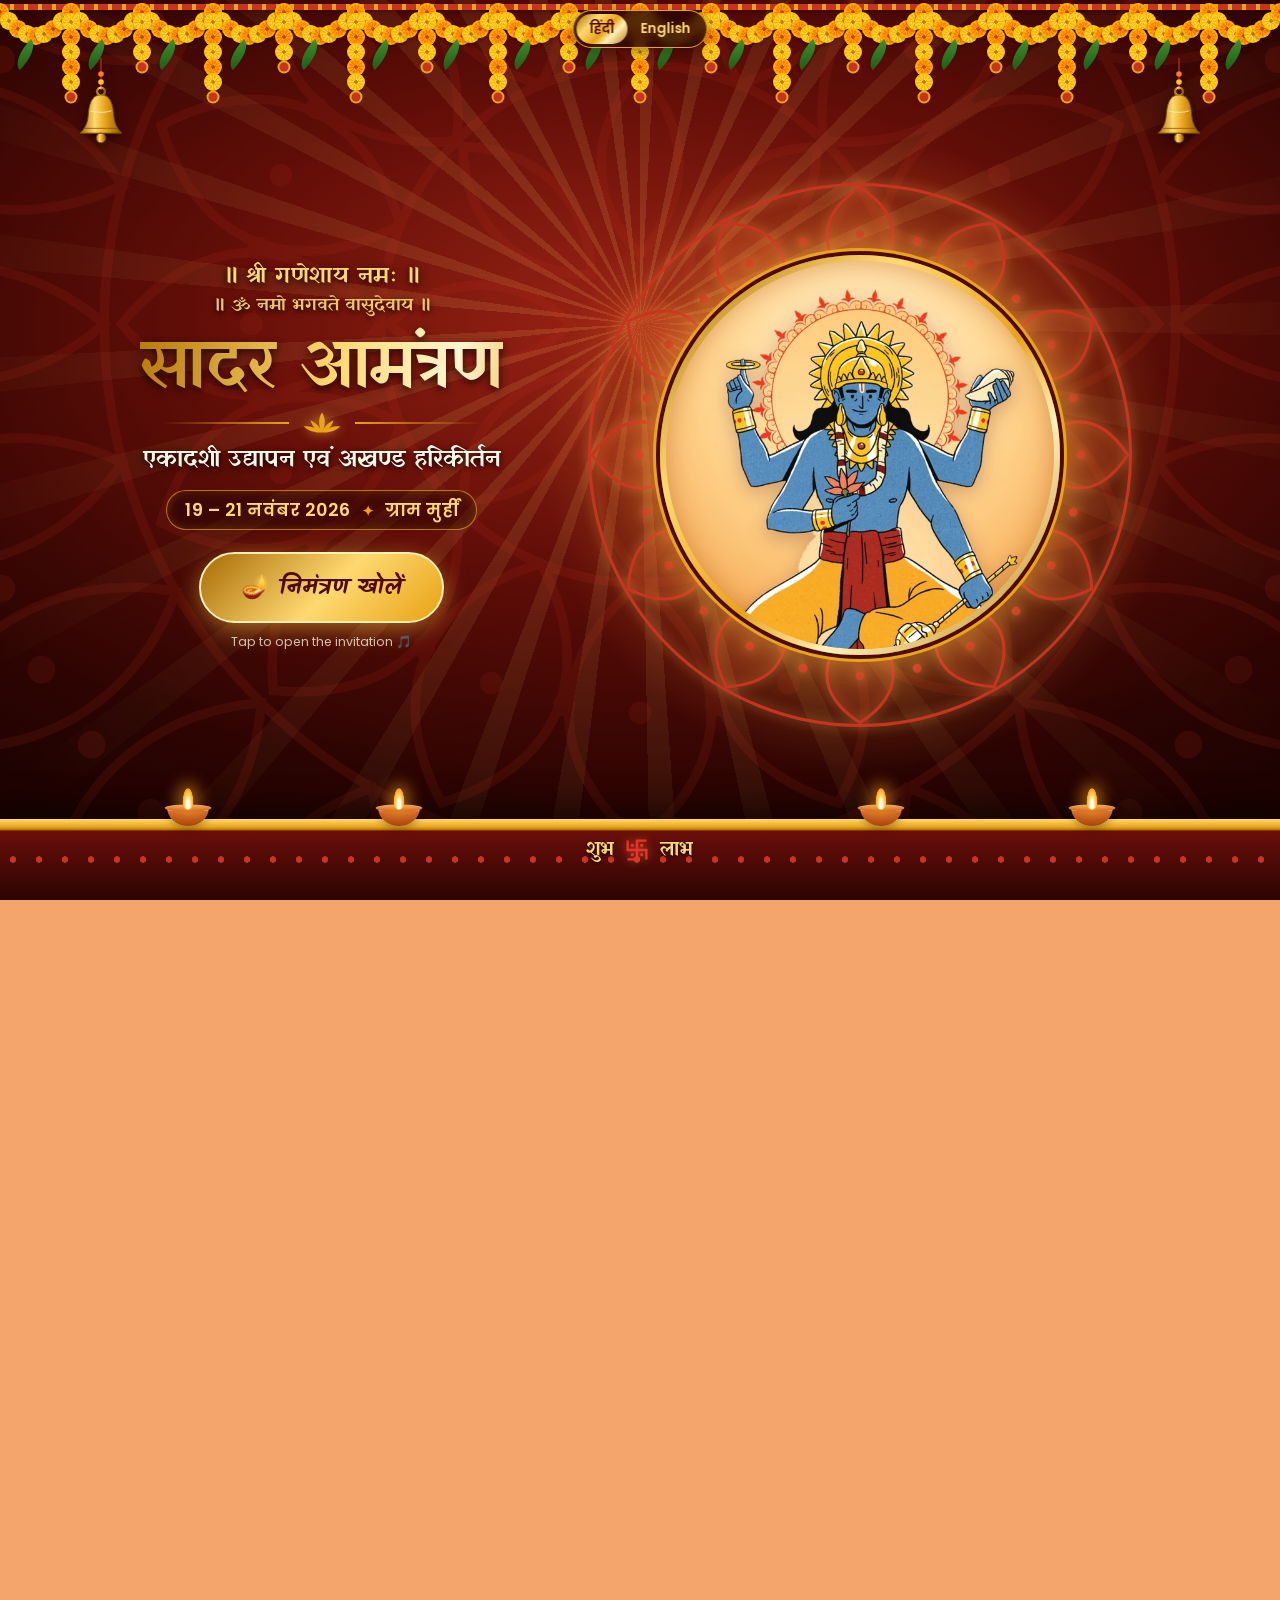
==== index.html @ 42a6afbd "Copy original Ekadashi invitation site Co-Authored-By: Claude Opus 5.5 <noreply@anthropic.com> Claud" ====
<!DOCTYPE html>
<html lang="hi">
<head>
  <meta charset="UTF-8" />
  <meta name="viewport" content="width=device-width, initial-scale=1.0, viewport-fit=cover" />
  <title>सादर आमंत्रण · एकादशी उद्यापन एवं अखण्ड हरिकीर्तन</title>
  <meta name="description" content="एकादशी उद्यापन एवं अखण्ड हरिकीर्तन · 19–21 नवंबर 2026 · ग्राम मुर्हीं। आप सभी सपरिवार सादर आमंत्रित हैं।" />
  <meta property="og:type" content="website" />
  <meta property="og:title" content="🪔 सादर आमंत्रण · एकादशी उद्यापन एवं अखण्ड हरिकीर्तन" />
  <meta property="og:description" content="19–21 नवंबर 2026 · ग्राम मुर्हीं, हमारी जन्मभूमि। आप सभी सपरिवार सादर आमंत्रित हैं।" />
  <meta property="og:image" content="assets/og.jpg" />
  <meta name="theme-color" content="#6b0f0a" />
  <link rel="icon" href="data:image/svg+xml,<svg xmlns='http://www.w3.org/2000/svg' viewBox='0 0 100 100'><text y='.9em' font-size='90'>🪔</text></svg>" />
  <link rel="preconnect" href="https://fonts.googleapis.com" />
  <link rel="preconnect" href="https://fonts.gstatic.com" crossorigin />
  <link href="https://fonts.googleapis.com/css2?family=Kalam:wght@400;700&family=Yatra+One&family=Tiro+Devanagari+Sanskrit&family=Poppins:wght@400;600&family=Playfair+Display:wght@600;700&display=swap" rel="stylesheet" />
  <link rel="stylesheet" href="style.css" />
</head>
<body>
  <div id="sparkles" aria-hidden="true"></div>
  <div id="petals" aria-hidden="true"></div>

  <!-- ===== Temple doors (tap to open — browsers need a tap before music) ===== -->
  <section id="gate" class="gate">
    <div class="g-bg" aria-hidden="true">
      <div class="g-rays"></div>
      <svg class="mandala g-mandala" data-mandala="big" viewBox="-100 -100 200 200"></svg>
    </div>
    <div class="gate-sparks" id="gateSparks" aria-hidden="true"></div>
    <div class="lanterns" id="lanterns" aria-hidden="true"></div>
    <div class="toran gate-toran" id="gateToran" aria-hidden="true"></div>
    <svg class="gate-bell left" viewBox="0 0 60 120" aria-hidden="true"><use href="#bellShape" /></svg>
    <svg class="gate-bell right" viewBox="0 0 60 120" aria-hidden="true"><use href="#bellShape" /></svg>

    <div class="g-content">
      <div class="g-medallion">
        <div class="g-glow" aria-hidden="true"></div>
        <svg class="mandala g-petals" data-mandala="small" viewBox="-100 -100 200 200" aria-hidden="true"></svg>
        <div class="g-window"><img src="assets/vishnu.webp" alt="भगवान श्री हरि विष्णु" /></div>
      </div>
      <div class="g-text">
        <p class="g-mantra">॥ श्री गणेशाय नमः ॥</p>
        <p class="g-chant">॥ ॐ नमो भगवते वासुदेवाय ॥</p>
        <p class="g-title" data-en="You Are Invited">सादर आमंत्रण</p>
        <div class="g-divider" aria-hidden="true"><span></span><svg viewBox="0 0 60 30"><path d="M30 2C35 9 35 19 30 28C25 19 25 9 30 2Z M30 28C23 26 17 20 15 12C22 15 28 21 30 28Z M30 28C37 26 43 20 45 12C38 15 32 21 30 28Z M30 28C21 29 12 26 6 20C15 19 24 22 30 28Z M30 28C39 29 48 26 54 20C45 19 36 22 30 28Z" fill="#e9a417"/></svg><span></span></div>
        <p class="g-sub" data-en="Ekadashi Udyapan &amp;amp; Akhand Harikirtan">एकादशी उद्यापन एवं अखण्ड हरिकीर्तन</p>
        <p class="g-date" data-en="19 – 21 November 2026 &lt;i&gt;✦&lt;/i&gt; Village Murhi">19 – 21 नवंबर 2026 <i>✦</i> ग्राम मुर्हीं</p>
        <div class="g-status" aria-hidden="true">
          <p class="g-status-invite">आप सपरिवार सादर आमंत्रित हैं 🙏</p>
          <p><b>19</b> वेदी निर्माण एवं अखण्ड हरिकीर्तन</p>
          <p><b>20</b> वेदी आवाहन पूजन एवं एकादशी महात्मकथा</p>
          <p><b>21</b> वेदी पूजन, हवन पूर्णाहुति एवं हरिनाम अमृत भोज</p>
          <p class="g-status-call">📞 +91 95727 74629 <i>✦</i> +91 98010 36864</p>
        </div>
        <p class="g-guest" id="gateGuest" hidden></p>
        <button id="openBtn" class="btn btn-gold pulse" type="button" data-en="🪔 Open Invitation">🪔 निमंत्रण खोलें</button>
        <p class="hint">Tap to open the invitation 🎵</p>
      </div>
    </div>

    <div class="g-ledge" aria-hidden="true">
      <div class="diya"><i class="flame"></i></div>
      <div class="diya"><i class="flame"></i></div>
      <div class="shubh">
        <span>शुभ</span>
        <svg viewBox="0 0 100 100"><g fill="none" stroke="#e9332a" stroke-width="9" stroke-linecap="square"><path d="M50 50V14H82M50 50H86V82M50 50V86H18M50 50H14V18" /></g><g fill="#e9332a"><circle cx="68" cy="32" r="6" /><circle cx="68" cy="68" r="6" /><circle cx="32" cy="68" r="6" /><circle cx="32" cy="32" r="6" /></g></svg>
        <span>लाभ</span>
      </div>
      <div class="diya"><i class="flame"></i></div>
      <div class="diya"><i class="flame"></i></div>
    </div>
    <div class="gate-flash" aria-hidden="true"></div>
  </section>

  <!-- ===== Invitation ===== -->
  <main id="invite" class="invite">
    <div class="toran" id="toran" aria-hidden="true"></div>
    <button class="bell bell-left" type="button" aria-label="घंटी बजाएं" data-en-label="Ring the bell"><svg viewBox="0 0 60 120"><use href="#bellShape" /></svg></button>
    <button class="bell bell-right" type="button" aria-label="घंटी बजाएं" data-en-label="Ring the bell"><svg viewBox="0 0 60 120"><use href="#bellShape" /></svg></button>

    <section class="hero">
      <div class="mantra-box reveal">
        <p class="mantra">॥ श्री गणेशाय नमः ॥</p>
        <p class="mantra">॥ ॐ नमो भगवते वासुदेवाय नमः ॥</p>
      </div>
      <div class="art-wrap reveal">
        <div class="rays" aria-hidden="true"></div>
        <svg class="mandala spin-slow" data-mandala="big" viewBox="-100 -100 200 200" aria-hidden="true"></svg>
        <svg class="mandala mandala-inner spin-rev" data-mandala="small" viewBox="-100 -100 200 200" aria-hidden="true"></svg>
        <img class="art" id="deity" src="assets/vishnu.webp" alt="भगवान श्री हरि विष्णु" />
        <div class="offerings" id="offerings" aria-hidden="true"></div>
        <div class="thali" id="thali" aria-hidden="true">
          <svg viewBox="0 0 120 120">
            <defs>
              <radialGradient id="brass" cx="45%" cy="35%" r="70%">
                <stop offset="0" stop-color="#fff1b8" />
                <stop offset=".45" stop-color="#e9a417" />
                <stop offset="1" stop-color="#8a5503" />
              </radialGradient>
              <linearGradient id="clay" x1="0" x2="0" y1="0" y2="1">
                <stop offset="0" stop-color="#f4a35a" />
                <stop offset="1" stop-color="#a6420f" />
              </linearGradient>
            </defs>
            <ellipse cx="60" cy="78" rx="56" ry="26" fill="#7a4a02" opacity=".35" />
            <ellipse cx="60" cy="72" rx="56" ry="26" fill="url(#brass)" stroke="#7a4a02" stroke-width="1.5" />
            <ellipse cx="60" cy="70" rx="45" ry="19" fill="#f6c95e" stroke="#b77a08" stroke-width="1.2" />
            <g>
              <circle cx="22" cy="70" r="6" fill="#ff8c00" /><circle cx="22" cy="70" r="2.2" fill="#b84a00" />
              <circle cx="98" cy="70" r="6" fill="#ffc21a" /><circle cx="98" cy="70" r="2.2" fill="#c27a00" />
              <circle cx="40" cy="86" r="5.5" fill="#ffc21a" /><circle cx="40" cy="86" r="2" fill="#c27a00" />
              <circle cx="80" cy="86" r="5.5" fill="#ff8c00" /><circle cx="80" cy="86" r="2" fill="#b84a00" />
            </g>
            <ellipse cx="38" cy="66" rx="9" ry="5" fill="#b77a08" /><ellipse cx="38" cy="65" rx="7" ry="3.4" fill="#d6261a" />
            <ellipse cx="82" cy="66" rx="9" ry="5" fill="#b77a08" /><ellipse cx="82" cy="65" rx="7" ry="3.4" fill="#fff7e0" />
            <path d="M42 60 Q60 80 78 60 Q60 66 42 60 Z" fill="url(#clay)" stroke="#7a2e08" stroke-width="1" />
            <ellipse cx="60" cy="60.5" rx="18" ry="3.6" fill="#c75a18" />
            <path d="M74 58 q8 -3 10 -1 q-4 3 -10 3 z" fill="url(#clay)" />
          </svg>
          <i class="flame thali-flame"></i>
        </div>
      </div>

      <div class="puja-actions reveal">
        <button id="aartiBtn" class="btn btn-gold puja-btn" type="button" data-en="🪔 Perform Aarti">🪔 आरती करें</button>
        <button id="pushpBtn" class="btn btn-gold puja-btn" type="button" data-en="🌸 Offer Flowers">🌸 पुष्पांजलि</button>
        <button id="lyricsBtn" class="btn btn-outline puja-btn" type="button" aria-expanded="false" aria-controls="aartiLyrics" data-en="📜 Aarti Lyrics">📜 आरती के बोल</button>
      </div>
      <div class="lyrics" id="aartiLyrics" hidden>
        <p class="lyrics-title" data-en="🪔 Aarti — Om Jai Jagdish Hare 🪔">🪔 आरती — ॐ जय जगदीश हरे 🪔</p>
        <p class="lyrics-tip" data-en="While the lyrics are open, the aarti keeps going until you stop it — sing along! 🙏">बोल खुले रहने तक आरती चलती रहेगी — साथ में गाएँ! 🙏</p>
        <p class="verse first" data-en="Om Jai Jagdish Hare, Swami Jai Jagdish Hare.&lt;br&gt;Bhakt janon ke sankat, daas janon ke sankat,&lt;br&gt;kshan mein door kare.">ॐ जय जगदीश हरे, स्वामी जय जगदीश हरे।<br>भक्त जनों के संकट, दास जनों के संकट,<br>क्षण में दूर करे॥</p>
        <p class="verse" data-en="Jo dhyaave phal paave, dukh binse man ka,&lt;br&gt;Swami dukh binse man ka.&lt;br&gt;Sukh sampati ghar aave, kasht mite tan ka.">जो ध्यावे फल पावे, दुःख बिनसे मन का,<br>स्वामी दुःख बिनसे मन का।<br>सुख सम्पति घर आवे, कष्ट मिटे तन का॥</p>
        <p class="refrain" data-en="॥ Om Jai Jagdish Hare ॥">॥ ॐ जय जगदीश हरे ॥</p>
        <p class="verse" data-en="Maat pita tum mere, sharan gahoon main kiski,&lt;br&gt;Swami sharan gahoon main kiski.&lt;br&gt;Tum bin aur na dooja, aas karoon main jiski.">मात पिता तुम मेरे, शरण गहूँ मैं किसकी,<br>स्वामी शरण गहूँ मैं किसकी।<br>तुम बिन और न दूजा, आस करूँ मैं जिसकी॥</p>
        <p class="refrain" data-en="॥ Om Jai Jagdish Hare ॥">॥ ॐ जय जगदीश हरे ॥</p>
        <p class="verse" data-en="Tum pooran Paramatma, tum Antaryami,&lt;br&gt;Swami tum Antaryami.&lt;br&gt;Paarbrahm Parmeshwar, tum sab ke Swami.">तुम पूरण परमात्मा, तुम अन्तर्यामी,<br>स्वामी तुम अन्तर्यामी।<br>पारब्रह्म परमेश्वर, तुम सब के स्वामी॥</p>
        <p class="refrain" data-en="॥ Om Jai Jagdish Hare ॥">॥ ॐ जय जगदीश हरे ॥</p>
        <p class="verse" data-en="Tum karuna ke saagar, tum paalankarta,&lt;br&gt;Swami tum paalankarta.&lt;br&gt;Main moorakh phalkaami, main sevak tum Swami,&lt;br&gt;kripa karo Bharta.">तुम करुणा के सागर, तुम पालनकर्ता,<br>स्वामी तुम पालनकर्ता।<br>मैं मूरख फलकामी, मैं सेवक तुम स्वामी,<br>कृपा करो भर्ता॥</p>
        <p class="refrain" data-en="॥ Om Jai Jagdish Hare ॥">॥ ॐ जय जगदीश हरे ॥</p>
        <p class="verse" data-en="Tum ho ek agochar, sabke praanpati,&lt;br&gt;Swami sabke praanpati.&lt;br&gt;Kis vidhi miloon dayamay, tumko main kumati.">तुम हो एक अगोचर, सबके प्राणपति,<br>स्वामी सबके प्राणपति।<br>किस विधि मिलूँ दयामय, तुमको मैं कुमति॥</p>
        <p class="refrain" data-en="॥ Om Jai Jagdish Hare ॥">॥ ॐ जय जगदीश हरे ॥</p>
        <p class="verse" data-en="Deenbandhu dukhharta, Thakur tum mere,&lt;br&gt;Swami rakshak tum mere.&lt;br&gt;Apne haath uthao, apni sharan lagao,&lt;br&gt;dwaar pada tere.">दीनबन्धु दुखहर्ता, ठाकुर तुम मेरे,<br>स्वामी रक्षक तुम मेरे।<br>अपने हाथ उठाओ, अपनी शरण लगाओ,<br>द्वार पड़ा तेरे॥</p>
        <p class="refrain" data-en="॥ Om Jai Jagdish Hare ॥">॥ ॐ जय जगदीश हरे ॥</p>
        <p class="verse" data-en="Vishay-vikaar mitao, paap haro Deva,&lt;br&gt;Swami paap haro Deva.&lt;br&gt;Shraddha bhakti badhao, santan ki seva.">विषय-विकार मिटाओ, पाप हरो देवा,<br>स्वामी पाप हरो देवा।<br>श्रद्धा भक्ति बढ़ाओ, सन्तन की सेवा॥</p>
        <p class="refrain" data-en="॥ Om Jai Jagdish Hare ॥">॥ ॐ जय जगदीश हरे ॥</p>
        <p class="verse" data-en="Tan man dhan sab hai tera, Swami sab kuchh hai tera.&lt;br&gt;Tera tujhko arpan, kya laage mera.">तन मन धन सब है तेरा, स्वामी सब कुछ है तेरा।<br>तेरा तुझको अर्पण, क्या लागे मेरा॥</p>
        <p class="refrain" data-en="॥ Om Jai Jagdish Hare ॥">॥ ॐ जय जगदीश हरे ॥</p>
        <p class="lyrics-end" data-en="॥ Bolo Shri Hari Vishnu Bhagwan ki Jai ॥">॥ बोलो श्री हरि विष्णु भगवान की जय ॥</p>
      </div>
      <p class="puja-hint reveal" data-en="Tap Lord Vishnu&#x27;s picture to offer flowers">पुष्प अर्पित करने के लिए भगवान के चित्र को स्पर्श करें</p>
    </section>

    <section class="card reveal center">
      <span class="corner tl"></span><span class="corner tr"></span><span class="corner bl"></span><span class="corner br"></span>
      <p class="sadar" data-en="&lt;span class=&quot;diya-ico&quot;&gt;🪔&lt;/span&gt; A Warm Invitation &lt;span class=&quot;diya-ico&quot;&gt;🪔&lt;/span&gt;"><span class="diya-ico">🪔</span> सादर आमंत्रण <span class="diya-ico">🪔</span></p>
      <h1 class="title" data-en="&lt;span class=&quot;shimmer&quot;&gt;Ekadashi Udyapan&lt;/span&gt;&lt;small&gt;&amp;amp;&lt;/small&gt;&lt;span class=&quot;shimmer&quot;&gt;Akhand Harikirtan&lt;/span&gt;"><span class="shimmer">एकादशी उद्यापन</span><small>एवं</small><span class="shimmer">अखण्ड हरिकीर्तन</span></h1>
      <div class="divider"><span>❀</span></div>
      <p class="body" data-en="By the boundless grace of the Supreme Lord and Bhagwan Shri Hari Vishnu, you and your family are &lt;b&gt;warmly invited&lt;/b&gt; to this sacred religious ceremony.">
        परमपिता परमेश्वर एवं भगवान श्री हरि विष्णु की असीम कृपा से आयोजित
        पावन धार्मिक अनुष्ठान में आप सभी <b>सपरिवार सादर आमंत्रित</b> हैं।
      </p>
      <p class="body" data-en="Please join the religious programmes on this holy occasion, share in the punya (spiritual merit) and receive the blessings of Bhagwan Shri Hari Vishnu.">
        इस पावन अवसर पर आयोजित विभिन्न धार्मिक कार्यक्रमों में सम्मिलित होकर
        पुण्य के भागी बनें तथा भगवान श्री हरि विष्णु का आशीर्वाद प्राप्त करें।
      </p>
      <p class="guest" id="guestLine" hidden></p>
    </section>

    <section class="card reveal center mahatmya">
      <span class="corner tl"></span><span class="corner tr"></span><span class="corner bl"></span><span class="corner br"></span>
      <h2 data-en="Significance of Ekadashi">एकादशी महात्म्य</h2>
      <p class="shloka">हरेर्नाम हरेर्नाम हरेर्नामैव केवलम्।<br>कलौ नास्त्येव नास्त्येव नास्त्येव गतिरन्यथा॥</p>
      <p class="shloka-mean" data-en="“In Kaliyuga, the name of Hari alone is the path to liberation.” — Brihannaradiya Purana">“कलियुग में केवल हरि का नाम ही कल्याण का मार्ग है।” — बृहन्नारदीय पुराण</p>
      <div class="mh-grid">
        <div class="mh">
          <span class="mh-ico">🌙</span>
          <b data-en="What is Ekadashi?">एकादशी क्या है?</b>
          <p data-en="In the Hindu calendar, the eleventh day of each lunar fortnight is called Ekadashi. It is considered especially dear to Bhagwan Shri Hari Vishnu.">हिंदू पंचांग में हर महीने के दोनों पक्षों की ग्यारहवीं तिथि को एकादशी कहते हैं। यह तिथि भगवान श्री हरि विष्णु को अत्यंत प्रिय मानी जाती है।</p>
        </div>
        <div class="mh">
          <span class="mh-ico">🙏</span>
          <b data-en="Fasting &amp;amp; Harinaam">व्रत एवं हरिनाम</b>
          <p data-en="Fasting, bhajan-kirtan and remembering the Lord&#x27;s name hold special importance on this day. It is believed that an Ekadashi fast kept with devotion purifies the mind and brings peace and happiness to the home.">इस दिन व्रत, भजन-कीर्तन और हरिनाम स्मरण का विशेष महत्व है। मान्यता है कि श्रद्धा से किया गया एकादशी व्रत मन को निर्मल करता है और घर में सुख-शांति लाता है।</p>
        </div>
        <div class="mh">
          <span class="mh-ico">🎶</span>
          <b data-en="Akhand Harikirtan">अखण्ड हरिकीर्तन</b>
          <p data-en="In Akhand Harikirtan, the Lord’s name is sung continuously without a break. The scriptures say that in Kaliyuga, singing the Lord’s name together is the simplest and highest spiritual practice, and it makes the home, the family and the whole atmosphere sacred.">अखण्ड हरिकीर्तन में बिना रुके भगवान के नाम का निरंतर गायन होता है। शास्त्रों के अनुसार कलियुग में हरिनाम संकीर्तन ही सबसे सरल और श्रेष्ठ साधना है, जिससे घर-परिवार और पूरा वातावरण पावन हो जाता है।</p>
        </div>
        <div class="mh">
          <span class="mh-ico">🪔</span>
          <b data-en="Ekadashi Udyapan">एकादशी उद्यापन</b>
          <p data-en="Udyapan is the ritual that formally completes a vrat (vow). An Ekadashi vrat kept with devotion over many years is concluded with puja, havan and purnahuti, so that the full blessing of the vrat is received.">किसी व्रत को विधिपूर्वक पूर्ण करने के अनुष्ठान को उद्यापन कहते हैं। वर्षों तक श्रद्धा से रखे गए एकादशी व्रत का उद्यापन पूजन, हवन और पूर्णाहुति के साथ किया जाता है, जिससे व्रत का पूर्ण फल प्राप्त होता है।</p>
        </div>
      </div>
    </section>

    <section class="card reveal center mala-card">
      <span class="corner tl"></span><span class="corner tr"></span><span class="corner bl"></span><span class="corner br"></span>
      <h2 data-en="Jap Mala">जप माला</h2>
      <p class="body" data-en="Tap the mala to chant. Each tap is one jap — <span class=&quot;num&quot;>108</span> jap complete one mala.">माला को स्पर्श करें और जप करें। हर स्पर्श एक जप है — <span class="num">108</span> जप से एक माला पूर्ण होती है।</p>
      <button class="mala" id="mala" type="button" aria-label="जप करें" data-en-label="Chant">
        <svg viewBox="-112 -112 224 224" aria-hidden="true">
          <defs>
            <radialGradient id="beadGold" cx="35%" cy="30%" r="75%">
              <stop offset="0" stop-color="#fff6cf" /><stop offset=".45" stop-color="#f0b429" /><stop offset="1" stop-color="#8a5503" />
            </radialGradient>
            <radialGradient id="beadDone" cx="35%" cy="30%" r="75%">
              <stop offset="0" stop-color="#ffb199" /><stop offset=".5" stop-color="#c93420" /><stop offset="1" stop-color="#5a0b05" />
            </radialGradient>
          </defs>
          <circle r="92" fill="none" stroke="#b77a08" stroke-width="1" opacity=".6" />
          <g id="malaRing"></g>
          <path d="M0 -101 L-6 -110 L6 -110 Z" fill="#c93420" stroke="#fff1b8" stroke-width="1" />
          <g class="sumeru">
            <path d="M-3 98 L-7 112 M0 98 L0 113 M3 98 L7 112" stroke="#c93420" stroke-width="2.4" stroke-linecap="round" />
            <circle cy="96" r="8" fill="url(#beadGold)" stroke="#7a4a02" stroke-width="1" />
          </g>
        </svg>
        <span class="mala-center">
          <span class="mala-om">ॐ</span>
          <b id="malaCount">0</b>
          <small>/ 108</small>
        </span>
      </button>
      <p class="mala-mantra" id="malaMantra" data-en="Om Namo Bhagavate Vasudevaya">ॐ नमो भगवते वासुदेवाय</p>
      <p class="mala-stats">
        <span data-en="Malas completed">पूर्ण माला</span>: <b id="malaRounds">0</b>
        <i>✦</i>
        <span data-en="Total jap">कुल जप</span>: <b id="malaTotal">0</b>
      </p>
      <button class="btn btn-outline mala-reset" id="malaReset" type="button" data-en="↺ Start again">↺ फिर से आरंभ करें</button>
    </section>

    <section class="card reveal center diya-card">
      <span class="corner tl"></span><span class="corner tr"></span><span class="corner bl"></span><span class="corner br"></span>
      <h2 data-en="Light a Diya">दीप जलाएँ</h2>
      <p class="body" data-en="Light a diya for the success of the ceremony and the well-being of your family. <span class=&quot;num&quot;>11</span> diyas make a complete deepmala.">अनुष्ठान की सफलता और अपने परिवार के मंगल के लिए एक दीप प्रज्वलित करें। <span class="num">11</span> दीपों से दीपमाला पूर्ण होती है।</p>
      <div class="deepmala" id="deepmala">
        <div class="dp-row"><button class="dp" type="button" tabindex="-1" aria-hidden="true"><span class="diya"><i class="flame"></i></span></button><button class="dp" type="button" tabindex="-1" aria-hidden="true"><span class="diya"><i class="flame"></i></span></button><button class="dp" type="button" tabindex="-1" aria-hidden="true"><span class="diya"><i class="flame"></i></span></button><button class="dp" type="button" tabindex="-1" aria-hidden="true"><span class="diya"><i class="flame"></i></span></button><button class="dp" type="button" tabindex="-1" aria-hidden="true"><span class="diya"><i class="flame"></i></span></button></div>
        <div class="dp-row"><button class="dp" type="button" tabindex="-1" aria-hidden="true"><span class="diya"><i class="flame"></i></span></button><button class="dp" type="button" tabindex="-1" aria-hidden="true"><span class="diya"><i class="flame"></i></span></button><button class="dp" type="button" tabindex="-1" aria-hidden="true"><span class="diya"><i class="flame"></i></span></button><button class="dp" type="button" tabindex="-1" aria-hidden="true"><span class="diya"><i class="flame"></i></span></button><button class="dp" type="button" tabindex="-1" aria-hidden="true"><span class="diya"><i class="flame"></i></span></button><button class="dp" type="button" tabindex="-1" aria-hidden="true"><span class="diya"><i class="flame"></i></span></button></div>
        <div class="dp-stand" aria-hidden="true"></div>
      </div>
      <p class="dp-count"><span data-en="Diyas lit">प्रज्वलित दीप</span>: <b id="dpCount">0</b> <span class="num">/ 11</span></p>
      <button class="btn btn-gold" id="diyaBtn" type="button" data-en="🪔 Light a Diya">🪔 दीप जलाएँ</button>
      <p class="dp-total"><span data-en="Total diyas you have lit">आपके द्वारा जलाए गए कुल दीप</span>: <b id="dpTotal">0</b></p>
    </section>

    <section class="card card-dark reveal center">
      <span class="corner tl"></span><span class="corner tr"></span><span class="corner bl"></span><span class="corner br"></span>
      <h2 data-en="Countdown to the Auspicious Day">शुभ घड़ी में शेष</h2>
      <div class="countdown" id="countdown">
        <div><span id="cdD">0</span><small data-en="Days">दिन</small></div>
        <div><span id="cdH">00</span><small data-en="Hours">घंटे</small></div>
        <div><span id="cdM">00</span><small data-en="Mins">मिनट</small></div>
        <div><span id="cdS">00</span><small data-en="Secs">सेकंड</small></div>
      </div>
      <p class="cd-done" id="cdDone" hidden data-en="🙏 The sacred ceremony has begun — Jai Shri Hari!">🙏 पावन अनुष्ठान आरंभ हो चुका है — जय श्री हरि!</p>
      <p class="cd-sub" data-en="19 – 21 November 2026">19 – 21 नवंबर 2026</p>
    </section>

    <section class="card reveal">
      <span class="corner tl"></span><span class="corner tr"></span><span class="corner bl"></span><span class="corner br"></span>
      <h2 data-en="Programme">कार्यक्रम विवरण</h2>
      <ol class="timeline">
        <li class="reveal">
          <div class="date"><b>19</b><small data-en="Nov">नवंबर</small></div>
          <div class="event">
            <p class="day" data-en="Day 1 · Thursday">प्रथम दिवस · गुरुवार</p>
            <p class="what" data-en="Vedi Nirman (preparing the sacred altar) &amp;amp; Akhand Harikirtan">वेदी निर्माण एवं अखण्ड हरिकीर्तन</p>
          </div>
        </li>
        <li class="reveal">
          <div class="date"><b>20</b><small data-en="Nov">नवंबर</small></div>
          <div class="event">
            <p class="day" data-en="Day 2 · Friday">द्वितीय दिवस · शुक्रवार</p>
            <p class="what" data-en="Vedi Avahan Pujan &amp;amp; Ekadashi Mahatma Katha">वेदी आवाहन पूजन एवं एकादशी महात्मकथा</p>
          </div>
        </li>
        <li class="reveal">
          <div class="date"><b>21</b><small data-en="Nov">नवंबर</small></div>
          <div class="event">
            <p class="day" data-en="Day 3 · Saturday">तृतीय दिवस · शनिवार</p>
            <p class="what" data-en="Vedi Pujan, Havan Purnahuti &amp;amp; Harinam Amrit Bhoj &lt;span class=&quot;time&quot;&gt;(from 1 PM)&lt;/span&gt;">वेदी पूजन, हवन पूर्णाहुति एवं हरिनाम अमृत भोज <span class="time">(1 बजे से)</span></p>
          </div>
        </li>
      </ol>
      <div class="actions">
        <a id="calBtn" class="btn btn-outline" target="_blank" rel="noopener" data-en="📆 Add to Calendar">📆 कैलेंडर में जोड़ें</a>
      </div>
    </section>

    <section class="card reveal center">
      <span class="corner tl"></span><span class="corner tr"></span><span class="corner bl"></span><span class="corner br"></span>
      <h2 data-en="Venue">कार्यक्रम स्थल</h2>
      <div class="venue-badge">🛕</div>
      <p class="venue" data-en="Village Murhi">ग्राम मुर्हीं</p>
      <p class="venue-sub" data-en="Our Homeland">हमारी जन्मभूमि</p>

      <h2 class="mt" data-en="Contact">संपर्क</h2>
      <p class="phone"><a href="tel:+919572774629">📞 +91 95727 74629</a><a href="tel:+919801036864">📞 +91 98010 36864</a></p>
      <p class="phone-hint" data-en="Tap a number to call">कॉल करने के लिए नंबर पर स्पर्श करें</p>
      <div class="actions">
        <a class="btn btn-red" id="waBtn" target="_blank" rel="noopener" data-en="💬 Reply on WhatsApp">💬 WhatsApp पर उत्तर दें</a>
                <button class="btn btn-outline" id="shareBtn" type="button" data-en="🔗 Share">🔗 शेयर करें</button>
      </div>
    </section>

    <section class="card reveal center family">
      <span class="corner tl"></span><span class="corner tr"></span><span class="corner bl"></span><span class="corner br"></span>
      <h2 data-en="The Inviting Family">निवेदक परिवार</h2>
      <p class="fam-intro" data-en="Awaiting your gracious arrival">आपके शुभागमन की प्रतीक्षा में</p>

      <div class="fam-group elders">
        <p class="fam-title" data-en="With Blessings">आशीर्वाद</p>
          <p class="fam-couple"><span data-en="Shri Kishun Singh">श्री किशुन सिंह</span><i>❀</i><span data-en="Smt. Pavitra Devi">श्रीमती पवित्रा देवी</span></p>
      </div>

      <div class="fam-group">
        <p class="fam-title" data-en="Hosts">निवेदक</p>
          <p class="fam-couple"><span data-en="Shri Ashok Singh">श्री अशोक सिंह</span><i>❀</i><span data-en="Smt. Meena Devi">श्रीमती मीना देवी</span></p>
          <p class="fam-couple"><span data-en="Shri Asharfi Singh">श्री अशर्फी सिंह</span><i>❀</i><span data-en="Smt. Kiran Devi">श्रीमती किरण देवी</span></p>
          <p class="fam-couple"><span data-en="Shri Anil Singh">श्री अनिल सिंह</span><i>❀</i><span data-en="Smt. Savita Devi">श्रीमती सविता देवी</span></p>
          <p class="fam-couple"><span data-en="Shri Ajit Singh">श्री अजीत सिंह</span><i>❀</i><span data-en="Smt. Seema Devi">श्रीमती सीमा देवी</span></p>
      </div>

      <div class="fam-group">
        <p class="fam-title" data-en="Humbly Inviting">विनीत</p>
          <p class="fam-couple"><span data-en="Shri Ravi Kumar">श्री रवि कुमार</span><i>❀</i><span data-en="Smt. Laxmi Devi">श्रीमती लक्ष्मी देवी</span></p>
          <p class="fam-couple"><span data-en="Shri Rahul Singh">श्री राहुल सिंह</span><i>❀</i><span data-en="Smt. Sonam Devi">श्रीमती सोनम देवी</span></p>
          <p class="fam-couple"><span data-en="Shri Deepak Kumar">श्री दीपक कुमार</span><i>❀</i><span data-en="Smt. Raj Nandini Devi">श्रीमती राजनंदिनी देवी</span></p>
          <p class="fam-couple"><span data-en="Shri Abhishek Kumar">श्री अभिषेक कुमार</span><i>❀</i><span data-en="Smt. Nandani Devi">श्रीमती नंदनी देवी</span></p>
      </div>

      <div class="fam-group">
        <p class="fam-title" data-en="Eager to Welcome You">दर्शनाभिलाषी</p>
        <p class="fam-names"><span data-en="Vikash Singh">विकास सिंह</span><span data-en="Shailesh Kumar">शैलेश कुमार</span><span data-en="Nitish Kumar">नीतीश कुमार</span><span data-en="Karan Kumar">करण कुमार</span><span data-en="Khushi Kumari">खुशी कुमारी</span></p>
      </div>

      <div class="fam-group kids">
        <p class="fam-title" data-en="A Request from the Little Ones">बाल मनुहार</p>
        <p class="manuhar" data-en="“Please, please do come to the holy Harikirtan at our home!” 🙏">“हमारे घर के पावन हरिकीर्तन में आप ज़रूर-ज़रूर आना!” 🙏</p>
        <p class="fam-chips"><span data-en="Shivansh">शिवांश</span><span data-en="Shiwangi">शिवांगी</span><span data-en="Advik">अद्विक</span><span data-en="Kavya">काव्या</span><span data-en="Shanvi">शान्वी</span><span data-en="Shreeja">श्रीजा</span></p>
      </div>
    </section>

    <section class="card reveal center downloads">
      <span class="corner tl"></span><span class="corner tr"></span><span class="corner bl"></span><span class="corner br"></span>
      <h2 data-en="Download the Invitation">निमंत्रण डाउनलोड करें</h2>
      <p class="body" data-en="Save the invitation and share it with your family and friends.">निमंत्रण पत्र को सहेजें और अपने परिवार व मित्रों के साथ साझा करें।</p>
      <div class="dl-grid">
        <a class="dl" href="assets/invitation.pdf" download="Ekadashi-Udyapan-Harikirtan-Nimantran.pdf">
          <span class="dl-ico">📄</span><b>PDF</b><small data-en="Invitation card">निमंत्रण पत्र</small>
        </a>
        <a class="dl" href="assets/invitation.mp4" download="Ekadashi-Udyapan-Harikirtan-Nimantran.mp4">
          <span class="dl-ico">🎬</span><b data-en="Video">वीडियो</b><small data-en="With music">संगीत सहित</small>
        </a>
        <a class="dl" href="assets/whatsapp-status.jpg" download="Ekadashi-Udyapan-Harikirtan-Status.jpg">
          <span class="dl-ico">🖼️</span><b data-en="Status">स्टेटस</b><small data-en="WhatsApp photo">WhatsApp फ़ोटो</small>
        </a>
      </div>
    </section>

    <footer class="footer reveal">
      <div class="diyas" aria-hidden="true">
        <div class="diya"><i class="flame"></i></div>
        <div class="diya"><i class="flame"></i></div>
        <div class="diya"><i class="flame"></i></div>
        <div class="diya"><i class="flame"></i></div>
        <div class="diya"><i class="flame"></i></div>
      </div>
      <p class="jai shimmer" data-en="॥ Jai Shri Hari ॥">॥ जय श्री हरि ॥</p>
      <p class="muted" data-en="Your presence is our good fortune">आपकी उपस्थिति ही हमारा सौभाग्य है</p>
      <p class="credit">
        <span>Designed &amp; created by <b>Nitish Kumar</b> || Software Engineer</span>
      </p>
    </footer>
  </main>

  <div class="lang-switch" id="langSwitch" role="group" aria-label="भाषा / Language">
    <button type="button" data-lang="hi" aria-pressed="true">हिंदी</button>
    <button type="button" data-lang="en" aria-pressed="false">English</button>
  </div>

  <div id="toast" class="toast" role="status" aria-live="polite"></div>

  <button id="musicBtn" class="music" type="button" aria-label="संगीत चालू / बंद करें" data-en-label="Music on / off" hidden>
    <span class="bars"><i></i><i></i><i></i><i></i></span>
  </button>

  <!-- Temple bell drawing (reused) -->
  <svg width="0" height="0" style="position:absolute" aria-hidden="true">
    <defs>
      <linearGradient id="goldGrad" x1="0" x2="1">
        <stop offset="0" stop-color="#a86b05" />
        <stop offset=".35" stop-color="#ffd970" />
        <stop offset=".6" stop-color="#e9a417" />
        <stop offset="1" stop-color="#8a5503" />
      </linearGradient>
      <g id="bellShape">
        <line x1="30" y1="0" x2="30" y2="40" stroke="#8e1f14" stroke-width="2.5" />
        <circle cx="30" cy="20" r="3.5" fill="#ff7a1a" /><circle cx="30" cy="30" r="3.5" fill="#ffc21a" />
        <circle cx="30" cy="42" r="5" fill="none" stroke="url(#goldGrad)" stroke-width="3" />
        <path d="M30 46 C18 46 15 58 14 72 C13 84 8 90 4 94 L56 94 C52 90 47 84 46 72 C45 58 42 46 30 46 Z" fill="url(#goldGrad)" stroke="#7a4a02" stroke-width="1.2" />
        <path d="M10 88 L50 88" stroke="#7a4a02" stroke-width="1.5" opacity=".6" />
        <path d="M17 66 Q30 70 43 66" stroke="#fff3c4" stroke-width="1.5" fill="none" opacity=".7" />
        <circle cx="30" cy="100" r="6" fill="url(#goldGrad)" stroke="#7a4a02" stroke-width="1" />
      </g>
    </defs>
  </svg>

  <audio id="song" src="assets/song.mp3" preload="auto" loop></audio>
  <script src="app.js"></script>
</body>
</html>
---- style.css ----
:root {
  --saffron: #f8b453;
  --saffron-light: #ffd58f;
  --peach: #f4a56c;
  --red: #c93420;
  --maroon: #7d1a10;
  --maroon-dark: #4e0a05;
  --gold: #e9a417;
  --gold-light: #ffd970;
  --cream: #fff7e8;
  --text: #6e1a10;
  --gold-grad: linear-gradient(135deg, #a86b05 0%, #ffd970 30%, #e9a417 55%, #fff1b8 70%, #b77a08 100%);
}

* { box-sizing: border-box; margin: 0; padding: 0; }

html { scroll-behavior: smooth; background: var(--peach); overflow-x: hidden; }

body {
  font-family: "Kalam", "Poppins", system-ui, sans-serif;
  color: var(--text);
  min-height: 100vh;
  overflow-x: hidden;
  -webkit-font-smoothing: antialiased;
  background:
    url("data:image/svg+xml,%3Csvg xmlns='http://www.w3.org/2000/svg' width='90' height='90' viewBox='0 0 90 90'%3E%3Cg fill='none' stroke='%23c93420' stroke-opacity='.09' stroke-width='1.2'%3E%3Ccircle cx='45' cy='45' r='18'/%3E%3Cpath d='M45 15c6 10 6 20 0 30c-6-10-6-20 0-30zM45 75c6-10 6-20 0-30c-6 10-6 20 0 30zM15 45c10-6 20-6 30 0c-10 6-20 6-30 0zM75 45c-10-6-20-6-30 0c10 6 20 6 30 0z'/%3E%3Ccircle cx='0' cy='0' r='8'/%3E%3Ccircle cx='90' cy='0' r='8'/%3E%3Ccircle cx='0' cy='90' r='8'/%3E%3Ccircle cx='90' cy='90' r='8'/%3E%3C/g%3E%3C/svg%3E"),
    radial-gradient(ellipse at 50% 0%, #ffe3a6 0%, transparent 55%),
    linear-gradient(180deg, var(--saffron) 0%, #f9c26e 35%, var(--peach) 100%);
}
body.locked { overflow: hidden; height: 100vh; }

[hidden] { display: none !important; }

/* =================== LANDING (DARSHAN) =================== */
.gate {
  --m: clamp(140px, min(54vw, 26vh), 300px);
  position: fixed; inset: 0;
  z-index: 40;
  overflow: hidden;
  background: radial-gradient(ellipse 90% 70% at 50% 36%, #9c2414 0%, #5e0d07 40%, #2a0402 75%, #160201 100%);
  color: var(--cream);
  transition: opacity 1.1s ease .55s;
}
.g-bg { position: absolute; inset: 0; pointer-events: none; }
.g-rays {
  position: absolute; left: 50%; top: 36%;
  width: 190vmax; height: 190vmax; margin: -95vmax 0 0 -95vmax;
  background: repeating-conic-gradient(from 0deg, rgba(255, 205, 110, .16) 0 3deg, transparent 3deg 11deg);
  -webkit-mask-image: radial-gradient(circle, #000 0, transparent 45%);
          mask-image: radial-gradient(circle, #000 0, transparent 45%);
  animation: spin 120s linear infinite;
}
.g-mandala {
  position: absolute; left: 50%; top: 36%;
  width: 135vmax; height: 135vmax; margin: -67.5vmax 0 0 -67.5vmax;
  color: var(--gold);
  opacity: .13;
  animation: spin 160s linear infinite reverse;
}

/* floating lanterns */
.lanterns { position: absolute; inset: 0; pointer-events: none; z-index: 1; }
.lantern {
  position: absolute; bottom: -50px;
  width: 16px; height: 21px;
  border-radius: 42% 42% 46% 46% / 50% 50% 50% 50%;
  background: radial-gradient(ellipse at 50% 65%, #fffbe0 0 12%, #ffd36e 35%, #ff9a2a 70%, #d4520c 100%);
  box-shadow: 0 0 22px 8px rgba(255, 160, 50, .45);
  animation: lantern linear infinite;
}
.lantern::after {
  content: ""; position: absolute; left: 30%; right: 30%; bottom: -3px; height: 4px;
  border-radius: 2px; background: #7a2e08;
}

.gate-toran { z-index: 4; position: absolute; top: 0; left: 0; width: 100%; transform: none; transition: opacity .8s ease, transform 1s ease; }
.gate-bell {
  position: absolute; top: 58px;
  width: clamp(30px, 7vw, 48px); height: auto; aspect-ratio: 1 / 2;
  z-index: 5;
  overflow: visible;
  transform-origin: top center;
  animation: swing 3s ease-in-out infinite;
  filter: drop-shadow(0 4px 6px rgba(0, 0, 0, .5));
  transition: opacity .6s ease;
}
.gate-bell.left { left: 6%; }
.gate-bell.right { right: 6%; animation-delay: -1.5s; }

/* centre content */
.g-content {
  position: relative; z-index: 3;
  height: 100%;
  display: flex; flex-direction: column; align-items: center; justify-content: center;
  padding: 96px 20px max(10vh, 74px);
  text-align: center;
  transition: transform 1.3s cubic-bezier(.5, 0, .3, 1), opacity .9s ease .25s;
}
.g-mantra {
  font-family: "Yatra One", serif;
  font-size: clamp(1rem, 4vw, 1.3rem);
  color: var(--gold-light);
  text-shadow: 0 2px 8px #000;
  letter-spacing: .02em;
}
.g-medallion {
  position: relative;
  width: var(--m); height: var(--m);
  margin: calc(var(--m) * .2) 0 calc(var(--m) * .17);
  flex: 0 0 auto;
}
.g-glow {
  position: absolute; inset: -30%;
  border-radius: 50%;
  background: radial-gradient(circle, rgba(255, 220, 130, .55) 0%, rgba(255, 170, 60, .25) 40%, transparent 70%);
  animation: glowpulse 3.2s ease-in-out infinite;
}
.g-petals {
  position: absolute; left: 50%; top: 50%;
  width: 138%; height: 138%; margin: -69% 0 0 -69%;
  color: var(--gold);
  filter: drop-shadow(0 0 6px rgba(255, 200, 80, .5));
  animation: spin 50s linear infinite;
}
.g-window {
  position: absolute; inset: 0;
  border-radius: 50%;
  overflow: hidden;
  border: 6px solid transparent;
  background:
    radial-gradient(circle at 50% 30%, #fff6d8 0%, #ffd58f 45%, #f39a3d 100%) padding-box,
    linear-gradient(135deg, #a86b05, #ffd970 30%, #e9a417 55%, #fff1b8 70%, #b77a08) border-box;
  box-shadow: 0 0 0 4px #4e0a05, 0 0 0 7px var(--gold), 0 0 40px 8px rgba(255, 190, 70, .55), inset 0 0 26px rgba(160, 60, 0, .35);
}
.g-window img {
  position: absolute; left: 50%; top: 4%;
  width: 116%; transform: translateX(-50%);
  filter: drop-shadow(0 6px 10px rgba(110, 26, 16, .3));
}
.g-chant {
  font-family: "Yatra One", serif;
  font-size: clamp(.9rem, 3.5vw, 1.1rem);
  color: var(--gold-light);
  opacity: .9;
  text-shadow: 0 2px 6px #000;
}
.g-title {
  font-family: "Yatra One", serif;
  font-size: clamp(2.4rem, 11vw, 3.6rem);
  line-height: 1.25;
  margin-top: 6px;
  background: linear-gradient(100deg, #b77a08 0%, #ffd970 25%, #fff6d2 40%, #e9a417 55%, #ffd970 75%, #b77a08 100%);
  background-size: 220% 100%;
  -webkit-background-clip: text; background-clip: text; color: transparent;
  filter: drop-shadow(0 3px 4px rgba(0, 0, 0, .7));
  animation: textshine 5s ease-in-out infinite;
}
.g-divider { display: flex; align-items: center; justify-content: center; gap: 10px; width: min(78vw, 320px); margin: 2px 0 8px; }
.g-divider span { flex: 1; height: 2px; background: linear-gradient(90deg, transparent, var(--gold)); }
.g-divider span:last-child { transform: scaleX(-1); }
.g-divider svg { width: 46px; height: 23px; filter: drop-shadow(0 0 6px rgba(255, 200, 80, .6)); }
.g-sub { font-family: "Yatra One", serif; font-size: clamp(1.2rem, 5.4vw, 1.6rem); color: var(--cream); text-shadow: 0 2px 6px #000; max-width: 22em; }
.g-date {
  margin: 12px 0 4px;
  padding: 6px 18px;
  font-family: "Poppins", sans-serif; font-weight: 600; font-size: clamp(.85rem, 3.6vw, 1rem);
  color: var(--gold-light);
  letter-spacing: .03em;
  border: 1.5px solid rgba(233, 164, 23, .7);
  border-radius: 999px;
  background: rgba(30, 2, 0, .45);
  box-shadow: inset 0 0 12px rgba(233, 164, 23, .2);
}
.g-date i { font-style: normal; color: var(--gold); margin: 0 6px; font-size: .8em; }
.g-guest { margin-top: 8px; font-size: 1.2rem; color: var(--cream); text-shadow: 0 2px 4px #000; }
.g-content .btn-gold { margin-top: 18px; }
.hint { margin-top: 10px; font-family: "Poppins", sans-serif; font-size: .78rem; color: var(--cream); opacity: .75; }

/* golden ledge with diyas */
.g-ledge {
  position: absolute; left: 0; right: 0; bottom: 0;
  height: max(9vh, 60px);
  z-index: 2;
  pointer-events: none;
  display: flex; align-items: flex-start; justify-content: space-evenly;
  background:
    radial-gradient(circle, #c93420 0 3px, transparent 3.5px) 0 64% / 26px 100% repeat-x,
    linear-gradient(180deg, #ffd970 0, #e9a417 10%, #b77a08 13%, #6b0f0a 15%, #2a0402 100%);
  box-shadow: 0 -10px 30px rgba(0, 0, 0, .5);
  transition: transform 1s ease, opacity .8s ease;
}
.g-ledge .diya { margin-top: -12px; transform: scale(.9); }
.shubh {
  display: flex; align-items: center; gap: 10px;
  margin-top: 16px;
  font-family: "Yatra One", serif; font-size: 1.25rem;
  color: var(--gold-light);
  text-shadow: 0 1px 3px #000;
}
.shubh svg { width: 26px; height: 26px; filter: drop-shadow(0 0 4px rgba(255, 120, 60, .6)); }

/* opening */
.gate-sparks { position: absolute; inset: 0; z-index: 2; pointer-events: none; }
.gate-flash {
  position: absolute; inset: 0; z-index: 6;
  pointer-events: none;
  opacity: 0;
  background: radial-gradient(circle at 50% 36%, #fff 0%, rgba(255, 236, 170, .95) 22%, rgba(255, 200, 80, 0) 62%);
}
.gate.open { opacity: 0; pointer-events: none; }
.gate.open .gate-flash { animation: flash 1.5s ease-out forwards; }
.gate.open .g-content { transform: scale(1.35); opacity: 0; }
.gate.open .gate-toran, .gate.open .gate-bell { opacity: 0; transform: translateY(-50px); }
.gate.open .g-ledge { opacity: 0; transform: translateY(60px); }

@media (max-height: 800px) {
  .gate { --m: clamp(110px, min(46vw, 23vh), 200px); }
  .g-content { padding-top: 86px; padding-bottom: max(10vh, 66px); }
  .g-medallion { margin: calc(var(--m) * .16) 0 calc(var(--m) * .14); }
  .g-divider { margin-bottom: 4px; }
  .g-chant { display: none; }
  .g-title { font-size: clamp(2rem, 9vw, 2.6rem); }
  .g-date { margin-top: 8px; }
  .g-content .btn-gold { margin-top: 12px; font-size: 1.1rem; padding: 11px 26px; }
  .hint { display: none; }
}
@media (min-width: 900px) and (min-height: 860px) {
  .g-title { font-size: 4.2rem; }
  .g-sub { font-size: 1.5rem; }
  .g-mantra { font-size: 1.45rem; }
  .g-date { font-size: 1.1rem; }
  .g-content .btn-gold { font-size: 1.45rem; padding: 15px 40px; }
}

/* portrait: mantra, medallion, then text */
.g-text { display: contents; }
.g-mantra { order: 0; }
.g-medallion { order: 1; }
.g-text > :not(.g-mantra) { order: 2; }

/* landscape screens: medallion left, text right */
@media (min-aspect-ratio: 13/10) {
  .gate { --m: clamp(160px, 48vh, 400px); }
  .g-content { flex-direction: row; gap: clamp(30px, 6vw, 110px); padding-top: 100px; }
  .g-medallion { margin: 0 calc(var(--m) * .2); }
  .g-text { display: flex; flex-direction: column; align-items: center; max-width: 560px; }
  .g-text > * { order: 0; }
  .g-chant { display: block; }
}
@media (min-aspect-ratio: 13/10) and (max-height: 620px) {
  .hint { display: none; }
  .g-title { font-size: 2.6rem; }
}

@keyframes lantern {
  0% { transform: translate(0, 0) scale(var(--s, 1)); opacity: 0; }
  10% { opacity: var(--o, .9); }
  50% { transform: translate(var(--sway, 20px), -55vh) scale(var(--s, 1)); }
  90% { opacity: var(--o, .9); }
  100% { transform: translate(calc(var(--sway, 20px) * -.5), -112vh) scale(calc(var(--s, 1) * .8)); opacity: 0; }
}
@keyframes glowpulse { 0%, 100% { opacity: .75; transform: scale(1); } 50% { opacity: 1; transform: scale(1.08); } }
@keyframes flash { 0% { opacity: 0; transform: scale(.4); } 25% { opacity: 1; } 100% { opacity: 0; transform: scale(1.6); } }

/* =================== BUTTONS =================== */
.btn {
  display: inline-flex; align-items: center; justify-content: center; gap: 6px;
  padding: 12px 24px;
  border-radius: 999px;
  font: 700 1.05rem "Kalam", sans-serif;
  text-decoration: none;
  cursor: pointer;
  border: 2px solid var(--red);
  transition: transform .2s ease, box-shadow .2s ease, background .2s;
}
.btn:hover { transform: translateY(-2px); }
.btn:active { transform: scale(.96); }
.btn-gold {
  background: var(--gold-grad);
  background-size: 200% 100%;
  color: var(--maroon-dark);
  border-color: #fff1b8;
  font-size: 1.25rem;
  padding: 14px 32px;
  box-shadow: 0 6px 24px rgba(255, 190, 60, .5);
  animation: shine 3s linear infinite;
}
.btn-red {
  background: linear-gradient(135deg, var(--red), var(--maroon));
  color: var(--cream);
  box-shadow: 0 6px 18px rgba(125, 26, 16, .35);
}
.btn-outline { background: rgba(255, 247, 232, .6); color: var(--red); }
.btn-outline:hover { background: var(--cream); }
.pulse { animation: shine 3s linear infinite, pulse 2s ease-in-out infinite; }

/* =================== TORAN & BELLS =================== */
.toran {
  position: absolute; top: 0; left: 50%; width: 100vw; transform: translateX(-50%);
  height: 140px;
  pointer-events: none;
  z-index: 5;
  overflow: hidden;
}
.toran .rope {
  position: absolute; top: 4px; left: 0; right: 0; height: 6px;
  background: repeating-linear-gradient(90deg, var(--red) 0 10px, var(--gold) 10px 14px);
  box-shadow: 0 2px 4px rgba(0, 0, 0, .25);
}
.toran .fl, .toran .lf, .toran .bead { position: absolute; transform: translate(-50%, -50%); }
.toran .fl {
  width: 18px; height: 18px; border-radius: 50%;
  background:
    radial-gradient(circle at 50% 50%, #b84a00 0 12%, transparent 14%),
    repeating-conic-gradient(from 0deg, #ff9d00 0 15deg, #ff7b00 15deg 30deg);
  box-shadow: 0 2px 3px rgba(0, 0, 0, .25), inset 0 0 0 2px rgba(255, 200, 0, .55);
}
.toran .fl.y {
  background:
    radial-gradient(circle at 50% 50%, #c27a00 0 12%, transparent 14%),
    repeating-conic-gradient(from 0deg, #ffd23f 0 15deg, #ffb703 15deg 30deg);
}
.toran .lf {
  width: 14px; height: 30px;
  border-radius: 0 100% 0 100%;
  background: linear-gradient(135deg, #3f8f2c, #1f5c16);
  transform: translate(-50%, 0) rotate(45deg);
  transform-origin: top center;
  box-shadow: 0 2px 3px rgba(0, 0, 0, .2);
}
.toran .bead { width: 9px; height: 9px; border-radius: 50%; background: var(--red); box-shadow: 0 0 0 2px var(--gold); }
.toran .strand { position: absolute; top: 0; transform-origin: top center; animation: sway 4s ease-in-out infinite; }

.bell {
  position: absolute; top: 0;
  z-index: 6;
  width: 54px; height: 108px;
  background: none; border: 0; padding: 0; cursor: pointer;
  transform-origin: top center;
  animation: swing 3.2s ease-in-out infinite;
  filter: drop-shadow(0 6px 6px rgba(0, 0, 0, .25));
}
.bell svg { width: 100%; height: 100%; overflow: visible; }
.bell-left { left: calc(50% - 50vw + 8px); }
.bell-right { right: calc(50% - 50vw + 8px); animation-delay: -1.6s; }
.bell.ring { animation: ring 1.2s ease-out; }

/* =================== LAYOUT =================== */
.invite {
  position: relative;
  max-width: 640px;
  margin: 0 auto;
  padding: 110px 16px 40px;
  text-align: center;
}

.mantra-box {
  position: relative; z-index: 5;
  display: inline-block;
  margin: 0 auto;
  padding: 12px 22px;
  background: linear-gradient(180deg, #fffaf0, #ffecc8);
  border: 2px solid var(--gold);
  border-radius: 16px;
  box-shadow: 0 0 0 4px rgba(255, 247, 232, .85), 0 0 0 6px var(--red), 0 10px 24px rgba(110, 26, 16, .22);
}
.mantra {
  font-family: "Yatra One", serif;
  color: var(--red);
  font-size: clamp(1rem, 4.3vw, 1.45rem);
  line-height: 1.7;
  white-space: nowrap;
}

.hero { position: relative; overflow: hidden; margin: 0 -16px; padding: 12px 16px 0; }
.art-wrap { position: relative; margin: 16% auto 0; width: min(94vw, 520px); aspect-ratio: 720 / 800; }
.art { position: absolute; inset: 0; width: 100%; height: 100%; z-index: 3; animation: float 6s ease-in-out infinite;
  -webkit-mask-image: linear-gradient(180deg, #000 82%, transparent 99%), linear-gradient(90deg, transparent 0, #000 14%, #000 86%, transparent 100%);
  -webkit-mask-composite: source-in;
          mask-image: linear-gradient(180deg, #000 82%, transparent 99%), linear-gradient(90deg, transparent 0, #000 14%, #000 86%, transparent 100%);
          mask-composite: intersect; filter: drop-shadow(0 10px 18px rgba(110, 26, 16, .25)); }
.mandala { color: var(--red); }
.art-wrap .mandala {
  position: absolute; z-index: 1;
  left: 50%; top: 30%;
  width: 96%; height: auto; aspect-ratio: 1;
  margin-left: -48%; margin-top: -48%;
  opacity: .55;
}
.art-wrap .mandala-inner { width: 62%; margin-left: -31%; margin-top: -31%; z-index: 2; color: var(--gold); opacity: .9; }
.rays {
  position: absolute; z-index: 0;
  left: 50%; top: 30%;
  width: 150%; aspect-ratio: 1;
  transform: translate(-50%, -50%);
  background: repeating-conic-gradient(from 0deg, rgba(255, 244, 205, .75) 0 5deg, transparent 5deg 15deg);
  -webkit-mask-image: radial-gradient(circle, #000 0, transparent 62%);
          mask-image: radial-gradient(circle, #000 0, transparent 62%);
  animation: spin 80s linear infinite;
}
.spin-slow { animation: spin 60s linear infinite; }
.spin-rev { animation: spin 40s linear infinite reverse; }

/* =================== AARTI & PUSHPANJALI =================== */
.art { cursor: pointer; }
.puja-actions { display: flex; flex-wrap: wrap; justify-content: center; gap: 12px; margin-top: 4px; position: relative; z-index: 6; }
.puja-btn { font-size: 1.12rem; padding: 12px 22px; }
.puja-btn:disabled { opacity: .65; cursor: default; animation: none; }
.puja-hint { font-size: .95rem; margin-top: 10px; opacity: .8; }

.thali {
  position: absolute; left: 0; top: 0;
  z-index: 6;
  width: 110px; height: 110px;
  opacity: 0;
  pointer-events: none;
  transition: opacity .5s ease;
  filter: drop-shadow(0 8px 10px rgba(78, 10, 5, .35));
  will-change: transform;
}
.thali.on { opacity: 1; }
.thali svg { width: 100%; height: 100%; overflow: visible; }
.thali .thali-flame { bottom: 47%; width: 16px; height: 32px; margin-left: -8px; box-shadow: 0 0 26px 12px rgba(255, 170, 40, .65); }

.offerings { position: absolute; inset: 0; z-index: 5; pointer-events: none; }
.aarti-spark {
  position: absolute;
  width: 12px; height: 12px; margin: -6px 0 0 -6px;
  border-radius: 50%;
  background: radial-gradient(circle, #fff 0 25%, #ffe27a 55%, rgba(255, 160, 30, 0) 75%);
  box-shadow: 0 0 16px 8px rgba(255, 180, 50, .55);
  animation: sparkfade 1.6s ease-out forwards;
}
.offer {
  position: absolute; top: 0; left: 0;
  animation: offerfall var(--dur, 1.6s) cubic-bezier(.35, .1, .6, 1) both, offerfade .8s ease var(--stay, 3s) forwards;
}
.offer.marigold {
  width: 20px; height: 20px; border-radius: 50%;
  background: radial-gradient(circle, #b84a00 0 12%, transparent 14%), repeating-conic-gradient(#ff9d00 0 15deg, #ff7b00 15deg 30deg);
  box-shadow: 0 2px 3px rgba(0, 0, 0, .25);
}
.offer.marigold.y { background: radial-gradient(circle, #c27a00 0 12%, transparent 14%), repeating-conic-gradient(#ffd23f 0 15deg, #ffb703 15deg 30deg); }
.offer.rose { width: 14px; height: 18px; border-radius: 80% 0 80% 0; background: linear-gradient(135deg, #ff5a6e, #c2132b); }
.offer.emoji { font-size: 24px; line-height: 1; }

.toast {
  position: fixed; left: 50%; bottom: 90px;
  z-index: 45;
  transform: translate(-50%, 20px);
  padding: 12px 22px;
  border-radius: 999px;
  font-family: "Yatra One", serif; font-size: 1.1rem;
  color: var(--cream);
  background: linear-gradient(135deg, var(--red), var(--maroon-dark));
  border: 2px solid var(--gold);
  box-shadow: 0 10px 24px rgba(78, 10, 5, .4);
  opacity: 0;
  pointer-events: none;
  transition: opacity .4s ease, transform .4s ease;
  white-space: nowrap;
}
.toast.show { opacity: 1; transform: translate(-50%, 0); }

@keyframes sparkfade { 0% { opacity: 1; transform: scale(1.1); } 60% { opacity: .7; } 100% { opacity: 0; transform: translateY(-18px) scale(.35); } }
@keyframes offerfall {
  from { transform: translate(var(--x0), -40px) rotate(0); }
  to   { transform: translate(var(--x1), var(--y1)) rotate(var(--rot)); }
}
@keyframes offerfade { to { opacity: 0; } }

/* =================== CARDS =================== */
.card {
  position: relative;
  margin: 26px 0;
  padding: 38px 24px 32px;
  background:
    radial-gradient(ellipse at 50% 0%, #fffdf6 0%, transparent 70%),
    linear-gradient(180deg, #fff8ea, #ffefd2);
  border-radius: 20px;
  border: 2px solid var(--gold);
  box-shadow:
    0 0 0 5px rgba(255, 247, 232, .8),
    0 0 0 7px var(--red),
    0 18px 40px rgba(110, 26, 16, .28);
}
.card::before {
  content: "";
  position: absolute; inset: 8px;
  border: 1.5px dashed rgba(201, 52, 32, .35);
  border-radius: 14px;
  pointer-events: none;
}
.corner {
  position: absolute;
  width: 46px; height: 46px;
  background: url("data:image/svg+xml,%3Csvg xmlns='http://www.w3.org/2000/svg' viewBox='0 0 50 50'%3E%3Cg fill='none' stroke='%23c93420' stroke-width='2'%3E%3Cpath d='M4 46V14Q4 4 14 4H46'/%3E%3Cpath d='M10 40V18Q10 10 18 10H40' stroke='%23e9a417'/%3E%3C/g%3E%3Ccircle cx='17' cy='17' r='4' fill='%23e9a417'/%3E%3Cpath d='M22 17q6-8 14 0q-8 6-14 0zM17 22q-8 6 0 14q6-8 0-14z' fill='%23c93420' opacity='.75'/%3E%3C/svg%3E") no-repeat center / contain;
  pointer-events: none;
}
.corner.tl { top: 6px; left: 6px; }
.corner.tr { top: 6px; right: 6px; transform: scaleX(-1); }
.corner.bl { bottom: 6px; left: 6px; transform: scaleY(-1); }
.corner.br { bottom: 6px; right: 6px; transform: scale(-1, -1); }

.card-dark {
  background:
    radial-gradient(circle, rgba(233, 164, 23, .14) 1.5px, transparent 2.5px) 0 0 / 18px 18px,
    radial-gradient(ellipse at 50% 0%, #a3281a 0%, transparent 70%),
    linear-gradient(160deg, var(--maroon), var(--maroon-dark));
  color: var(--cream);
  box-shadow: 0 0 0 5px rgba(255, 247, 232, .8), 0 0 0 7px var(--gold), 0 18px 40px rgba(78, 10, 5, .45);
}
.card-dark::before { border-color: rgba(233, 164, 23, .4); }
.card-dark .corner { filter: brightness(1.6) saturate(.6); }
.card-dark h2 { background: var(--gold-grad); -webkit-background-clip: text; background-clip: text; color: transparent; }
.card-dark h2::before, .card-dark h2::after { color: var(--gold-light); }

.sadar {
  font-family: "Yatra One", serif;
  color: var(--red);
  font-size: 1.4rem;
  margin-bottom: 10px;
  letter-spacing: .03em;
}
.diya-ico { display: inline-block; animation: flicker 1.6s ease-in-out infinite; }

.title {
  font-family: "Yatra One", serif;
  font-weight: 400;
  font-size: clamp(1.9rem, 8.4vw, 2.7rem);
  line-height: 1.3;
  display: flex; flex-direction: column; align-items: center;
}
.title small { font-size: .55em; color: var(--maroon); margin: 2px 0; }

.shimmer {
  background: linear-gradient(100deg, var(--maroon) 0%, var(--red) 35%, #f0a81c 48%, #fff1b8 50%, #f0a81c 52%, var(--red) 65%, var(--maroon) 100%);
  background-size: 250% 100%;
  -webkit-background-clip: text; background-clip: text; color: transparent;
  animation: textshine 5s ease-in-out infinite;
}

h2 {
  font-family: "Yatra One", serif;
  font-weight: 400;
  color: var(--red);
  font-size: 1.6rem;
  margin-bottom: 18px;
  display: flex; align-items: center; justify-content: center; gap: 12px;
}
h2::before, h2::after { content: "❁"; font-size: .7em; color: var(--gold); }
h2.mt { margin-top: 30px; }

.divider { display: flex; align-items: center; gap: 12px; margin: 18px auto; max-width: 280px; color: var(--gold); font-size: 1.3rem; }
.divider::before, .divider::after { content: ""; flex: 1; height: 2px; background: linear-gradient(90deg, transparent, var(--red), var(--gold)); }
.divider::after { transform: scaleX(-1); }

.body { font-size: 1.16rem; line-height: 1.8; margin-top: 10px; }
.body b { color: var(--red); }
.guest {
  margin: 20px auto 0;
  padding: 10px 18px;
  display: inline-block;
  font-family: "Yatra One", serif;
  font-size: 1.15rem;
  color: var(--cream);
  background: linear-gradient(135deg, var(--red), var(--maroon));
  border-radius: 12px;
  box-shadow: 0 4px 12px rgba(125, 26, 16, .3);
}

/* Countdown */
.countdown { display: grid; grid-template-columns: repeat(4, 1fr); gap: 10px; }
.countdown div {
  position: relative;
  background: linear-gradient(180deg, #fff3cf, #ffd36e);
  color: var(--maroon-dark);
  border-radius: 14px;
  padding: 14px 4px 10px;
  border: 2px solid var(--gold-light);
  box-shadow: 0 6px 14px rgba(0, 0, 0, .3), inset 0 -4px 0 rgba(168, 107, 5, .35);
}
.countdown span { display: block; font: 600 clamp(1.5rem, 7.5vw, 2.2rem)/1.1 "Poppins", sans-serif; }
.countdown small { font-size: .95rem; }
.cd-done { font-size: 1.25rem; color: var(--gold-light); font-weight: 700; }
.cd-sub { margin-top: 16px; font-family: "Poppins", sans-serif; letter-spacing: .12em; color: var(--gold-light); font-size: .9rem; }

/* Timeline */
.timeline { list-style: none; text-align: left; position: relative; }
.timeline::before {
  content: ""; position: absolute;
  left: 33px; top: 14px; bottom: 14px;
  width: 3px;
  background: repeating-linear-gradient(180deg, var(--red) 0 7px, var(--gold) 7px 14px);
  border-radius: 2px;
}
.timeline li {
  position: relative;
  display: flex; gap: 16px; align-items: center;
  padding: 10px 0;
}
.date {
  flex: 0 0 68px; height: 68px;
  border-radius: 50%;
  background: radial-gradient(circle at 35% 30%, #fff1b8, var(--gold) 70%, #b77a08);
  border: 3px solid var(--red);
  box-shadow: 0 0 0 4px #fff3dc, 0 6px 12px rgba(125, 26, 16, .3);
  display: flex; flex-direction: column; align-items: center; justify-content: center;
  z-index: 1;
}
.date b { font: 600 1.45rem/1 "Poppins", sans-serif; color: var(--maroon-dark); }
.date small { font-size: .75rem; color: var(--maroon); }
.event {
  flex: 1;
  background: rgba(255, 255, 255, .6);
  border: 1px solid rgba(233, 164, 23, .55);
  border-left: 4px solid var(--red);
  border-radius: 12px;
  padding: 10px 14px;
  box-shadow: 0 4px 10px rgba(125, 26, 16, .08);
}
.day { font-size: .95rem; color: var(--maroon); opacity: .8; }
.what { font-size: 1.18rem; font-weight: 700; color: var(--red); line-height: 1.45; }
.what .time { white-space: nowrap; font-family: "Poppins", sans-serif; font-size: .82em; font-weight: 600; color: var(--maroon); }

/* Venue */
.venue-badge {
  width: 84px; height: 84px; margin: 0 auto 10px;
  display: grid; place-items: center;
  font-size: 2.6rem;
  border-radius: 50%;
  background: radial-gradient(circle at 35% 30%, #fff1b8, var(--gold) 75%);
  border: 3px solid var(--red);
  box-shadow: 0 0 0 5px #fff3dc, 0 0 0 7px var(--gold), 0 8px 18px rgba(125, 26, 16, .3);
}
.venue { font-family: "Yatra One", serif; font-size: 1.8rem; color: var(--red); }
.venue-sub { font-size: 1.2rem; color: var(--maroon); }
.phone { display: flex; flex-direction: column; align-items: center; gap: 10px; }
.phone a {
  display: inline-block;
  padding: 8px 20px;
  font: 600 1.25rem "Poppins", sans-serif; color: var(--red); text-decoration: none;
  background: rgba(255, 255, 255, .7);
  border: 1.5px solid rgba(201, 52, 32, .4);
  border-radius: 999px;
  box-shadow: 0 3px 8px rgba(125, 26, 16, .1);
}
.phone a:hover { background: #fff; }
.phone-hint { font-size: .92rem; opacity: .75; margin-top: 6px; }

.actions { display: flex; flex-wrap: wrap; justify-content: center; gap: 10px; margin-top: 22px; }

/* Ekadashi mahatmya */
.shloka {
  font-family: "Tiro Devanagari Sanskrit", "Yatra One", serif;
  font-size: clamp(1.05rem, 4.6vw, 1.55rem);
  line-height: 1.6;
  color: var(--red);
  margin-top: -4px;
}
.shloka-mean { font-size: 1.05rem; color: var(--maroon); opacity: .85; margin-top: 2px; }
.mh-grid { display: grid; grid-template-columns: repeat(auto-fit, minmax(230px, 1fr)); gap: 14px; margin-top: 20px; text-align: left; }
.mh {
  position: relative;
  padding: 16px 16px 14px 16px;
  border-radius: 16px;
  background: linear-gradient(180deg, rgba(255, 255, 255, .8), rgba(255, 238, 205, .6));
  border: 1.5px solid rgba(233, 164, 23, .65);
  box-shadow: 0 4px 12px rgba(125, 26, 16, .08);
}
.mh-ico {
  float: left;
  width: 44px; height: 44px; margin: 0 12px 4px 0;
  display: grid; place-items: center;
  font-size: 1.4rem;
  border-radius: 50%;
  background: radial-gradient(circle at 35% 30%, #fff1b8, var(--gold) 75%);
  box-shadow: 0 0 0 3px #fff3dc, 0 0 0 5px rgba(201, 52, 32, .5);
}
.mh b { display: block; font-family: "Yatra One", serif; font-weight: 400; font-size: 1.2rem; color: var(--red); line-height: 1.3; margin: 2px 0 4px; }
.mh p { font-size: 1.02rem; line-height: 1.65; clear: none; }

/* Jap mala */
.mala {
  position: relative;
  display: block;
  width: min(78vw, 310px); aspect-ratio: 1;
  margin: 14px auto 6px;
  padding: 0; border: 0; background: none;
  cursor: pointer;
  border-radius: 50%;
  -webkit-tap-highlight-color: transparent;
  touch-action: manipulation;
}
.mala:focus-visible { outline: 3px solid var(--gold); outline-offset: 6px; }
.mala svg { position: absolute; inset: 0; width: 100%; height: 100%; overflow: visible; filter: drop-shadow(0 4px 6px rgba(110, 26, 16, .25)); }
#malaRing { transform-origin: 0 0; transition: transform .32s cubic-bezier(.3, 1.5, .5, 1); }
#malaRing circle { transition: fill .2s ease; }
#malaRing .cur { filter: drop-shadow(0 0 4px #ffcf4a); }
.mala-center {
  position: absolute; left: 50%; top: 50%;
  width: 52%; aspect-ratio: 1;
  transform: translate(-50%, -50%);
  display: flex; flex-direction: column; align-items: center; justify-content: center;
  border-radius: 50%;
  background: radial-gradient(circle at 50% 35%, #fff9e8, #ffe2a6 70%, #f6c25c);
  box-shadow: 0 0 0 3px var(--gold), 0 0 0 6px #fff3dc, 0 0 0 8px rgba(201, 52, 32, .45), inset 0 0 18px rgba(183, 122, 8, .35);
  color: var(--maroon-dark);
  transition: transform .15s ease;
}
.mala:active .mala-center { transform: translate(-50%, -50%) scale(.95); }
.mala-om { font-family: "Tiro Devanagari Sanskrit", serif; font-size: 1.7rem; line-height: 1; color: var(--red); }
.mala-center b { font: 600 clamp(1.8rem, 9vw, 2.5rem)/1.1 "Poppins", sans-serif; }
.mala-center small { font: 600 .85rem "Poppins", sans-serif; opacity: .7; }
.mala.done .mala-center { animation: malaDone 1s ease; }
.mala-mantra { font-family: "Yatra One", serif; font-size: clamp(1.25rem, 5.5vw, 1.6rem); color: var(--red); transition: transform .15s ease, color .15s ease; }
.mala-mantra.pop { transform: scale(1.08); color: #e2560f; }
.mala-stats { margin-top: 6px; font-size: 1.05rem; color: var(--maroon); }
.mala-stats b { font-family: "Poppins", sans-serif; color: var(--red); }
.mala-stats i { font-style: normal; color: var(--gold); margin: 0 8px; }
.mala-reset { margin-top: 14px; font-size: .95rem; padding: 8px 18px; }
.om-float {
  position: absolute; left: 50%; top: 40%;
  pointer-events: none;
  font-family: "Tiro Devanagari Sanskrit", serif; font-size: 1.6rem; color: #e9a417;
  text-shadow: 0 0 10px rgba(255, 200, 80, .8);
  animation: omfloat 1.2s ease-out forwards;
}
@keyframes omfloat { from { opacity: 1; transform: translate(-50%, 0) scale(.8); } to { opacity: 0; transform: translate(calc(-50% + var(--dx, 0px)), -120px) scale(1.4); } }
@keyframes malaDone { 0% { box-shadow: 0 0 0 3px var(--gold), 0 0 0 6px #fff3dc, 0 0 0 8px rgba(201, 52, 32, .45); } 40% { box-shadow: 0 0 0 3px var(--gold), 0 0 0 10px #fff3dc, 0 0 40px 18px rgba(255, 190, 60, .9); } 100% { box-shadow: 0 0 0 3px var(--gold), 0 0 0 6px #fff3dc, 0 0 0 8px rgba(201, 52, 32, .45); } }

.num { font-family: "Poppins", sans-serif; font-weight: 600; font-size: .92em; }

/* Aarti lyrics */
.lyrics {
  position: relative; z-index: 6;
  margin: 18px auto 4px;
  max-width: 480px;
  padding: 22px 18px 18px;
  border-radius: 20px;
  background:
    radial-gradient(ellipse at 50% 0%, #fffdf6 0%, transparent 70%),
    linear-gradient(180deg, #fff8ea, #ffecc8);
  border: 2px solid var(--gold);
  box-shadow: 0 0 0 5px rgba(255, 247, 232, .85), 0 0 0 7px var(--red), 0 14px 30px rgba(110, 26, 16, .25);
  animation: lyricsIn .5s ease;
}
.lyrics-title { font-family: "Yatra One", serif; font-size: 1.35rem; color: var(--red); }
.lyrics-tip { font-size: .92rem; color: var(--maroon); opacity: .8; margin: 2px 0 10px; }
.verse { font-size: 1.12rem; line-height: 1.75; color: var(--maroon-dark); margin-top: 12px; }
.verse.first { font-weight: 700; color: var(--red); font-size: 1.2rem; }
.refrain { font-family: "Yatra One", serif; font-size: .98rem; color: var(--red); opacity: .85; margin-top: 2px; }
.lyrics-end { font-family: "Yatra One", serif; color: var(--red); font-size: 1.12rem; margin-top: 16px; padding-top: 12px; border-top: 1px dashed rgba(201, 52, 32, .4); }
body.en .verse { font-size: .95rem; }
#lyricsBtn[aria-expanded="true"] { background: var(--red); color: var(--cream); }
@keyframes lyricsIn { from { opacity: 0; transform: translateY(-10px); } to { opacity: 1; transform: none; } }

/* Deep jalayen */
.deepmala { position: relative; margin: 22px auto 8px; padding: 0 4px 22px; max-width: 360px; }
.dp-row { display: flex; justify-content: center; gap: clamp(4px, 1.6vw, 12px); }
.dp-row + .dp-row { margin-top: 6px; }
.dp { background: none; border: 0; padding: 30px 0 0; cursor: pointer; -webkit-tap-highlight-color: transparent; }
.dp .diya { display: block; margin: 0; transform: scale(.78); transform-origin: 50% 100%; filter: saturate(.55) brightness(.8); transition: filter .4s ease; }
.dp .flame { opacity: 0; transform: scale(0); }
.dp.lit .diya { filter: none; }
.dp.lit .flame { opacity: 1; transform: none; animation: ignite .55s ease-out, flame 1.3s ease-in-out .55s infinite alternate; }
.dp.lit:nth-child(2n) .flame { animation-duration: .55s, 1.05s; }
.dp.lit:nth-child(3n) .flame { animation-duration: .55s, 1.5s; }
.dp:not(.lit) .diya::after {
  /* wick */
  content: ""; position: absolute; left: 50%; top: -9px; width: 2px; height: 7px; margin-left: -1px;
  background: #4a2a10; border-radius: 1px;
}
.dp-stand {
  position: absolute; left: 6%; right: 6%; bottom: 6px; height: 12px;
  border-radius: 6px;
  background: linear-gradient(180deg, #fff1b8, #e9a417 45%, #8a5503);
  box-shadow: 0 4px 10px rgba(110, 26, 16, .3);
}
.deepmala.full::before {
  content: ""; position: absolute; inset: -10% -6% 0;
  background: radial-gradient(ellipse at 50% 55%, rgba(255, 200, 80, .55), transparent 70%);
  animation: glowpulse 2.6s ease-in-out infinite;
  pointer-events: none;
}
.dp-count { font-size: 1.1rem; color: var(--maroon); margin-bottom: 14px; }
.dp-count b { font-family: "Poppins", sans-serif; color: var(--red); }
.dp-total { font-size: .95rem; color: var(--maroon); opacity: .8; margin-top: 12px; }
.dp-total b { font-family: "Poppins", sans-serif; }
@keyframes ignite { 0% { opacity: 0; transform: scale(0) translateY(6px); } 60% { opacity: 1; transform: scale(1.35); } 100% { transform: scale(1); } }

/* Family (nivedak) */
.fam-intro { font-size: 1.1rem; opacity: .85; margin-top: -6px; }
.fam-group {
  position: relative;
  margin-top: 22px;
  padding: 26px 12px 14px;
  border: 1.5px solid rgba(233, 164, 23, .7);
  border-radius: 16px;
  background: linear-gradient(180deg, rgba(255, 255, 255, .7), rgba(255, 240, 210, .55));
  box-shadow: 0 4px 12px rgba(125, 26, 16, .08);
}
.fam-title {
  position: absolute; top: 0; left: 50%;
  transform: translate(-50%, -50%);
  padding: 4px 20px;
  white-space: nowrap;
  font-family: "Yatra One", serif; font-size: 1.15rem;
  color: var(--cream);
  background: linear-gradient(135deg, var(--red), var(--maroon-dark));
  border: 2px solid var(--gold);
  border-radius: 999px;
  box-shadow: 0 4px 10px rgba(125, 26, 16, .3);
}
.fam-couple {
  display: flex; justify-content: center; align-items: center; column-gap: 7px;
  padding: 7px 0;
  white-space: nowrap;
  font-size: clamp(.82rem, 3.85vw, 1.12rem); font-weight: 700; color: var(--maroon);
}
.fam-couple + .fam-couple { border-top: 1px dashed rgba(201, 52, 32, .25); }
.fam-couple i { font-style: normal; color: var(--gold); font-size: .9em; }
.elders .fam-couple { flex-direction: column; row-gap: 2px; font-family: "Yatra One", serif; font-weight: 400; font-size: 1.3rem; color: var(--red); }
.elders .fam-couple i { line-height: 1; }
.fam-names { display: flex; flex-wrap: wrap; justify-content: center; gap: 8px; }
.fam-names span {
  padding: 4px 13px;
  font-size: 1.05rem; font-weight: 700; color: var(--maroon);
  background: rgba(255, 255, 255, .75);
  border: 1.5px solid rgba(201, 52, 32, .35);
  border-radius: 999px;
}
.manuhar { font-size: 1.1rem; color: var(--red); line-height: 1.6; margin-bottom: 10px; }
.fam-chips { display: flex; flex-wrap: wrap; justify-content: center; gap: 8px; }
.fam-chips span {
  padding: 5px 14px;
  font-size: 1.05rem; font-weight: 700; color: var(--maroon-dark);
  background: radial-gradient(circle at 30% 30%, #fff6d2, #ffd36e);
  border: 1.5px solid var(--gold);
  border-radius: 999px;
  box-shadow: 0 2px 6px rgba(125, 26, 16, .15);
}
.fam-chips span::before { content: "🌸 "; font-size: .85em; }

/* Downloads */
.dl-grid { display: grid; grid-template-columns: repeat(3, 1fr); gap: 10px; margin-top: 20px; }
.dl {
  display: flex; flex-direction: column; align-items: center; gap: 2px;
  padding: 16px 6px 12px;
  text-decoration: none;
  color: var(--cream);
  border-radius: 16px;
  background:
    radial-gradient(circle, rgba(233, 164, 23, .16) 1.5px, transparent 2.5px) 0 0 / 16px 16px,
    linear-gradient(160deg, var(--red), var(--maroon-dark));
  border: 2px solid var(--gold);
  box-shadow: 0 0 0 3px #fff3dc, 0 8px 18px rgba(78, 10, 5, .3);
  transition: transform .2s ease, box-shadow .2s ease;
}
.dl:hover { transform: translateY(-3px); box-shadow: 0 0 0 3px #fff3dc, 0 12px 24px rgba(78, 10, 5, .4); }
.dl:active { transform: scale(.97); }
.dl-ico {
  width: 58px; height: 58px; margin-bottom: 6px;
  display: grid; place-items: center;
  font-size: 1.9rem;
  border-radius: 50%;
  background: radial-gradient(circle at 35% 30%, #fff1b8, var(--gold) 75%);
  box-shadow: 0 0 0 3px var(--maroon-dark), 0 0 0 5px var(--gold);
}
.dl b { font: 600 1.15rem "Poppins", sans-serif; color: var(--gold-light); }
.dl small { font-size: .92rem; opacity: .9; line-height: 1.3; }

/* Capture mode (used to generate the PDF and video) */
body.capture .downloads, body.capture .puja-actions, body.capture .puja-hint, body.capture .mala-card, body.capture .diya-card, body.capture .lyrics, body.capture .lang-switch, body.capture .music, body.capture #shareBtn, body.capture #calBtn { display: none !important; }
/* PDF printers draw boxes around gradient-clipped text, so use solid colours there */
body.capture-pdf .shimmer { background: none; color: var(--red); }
body.capture-pdf .card-dark h2 { background: none; color: var(--gold-light); }
body.capture .footer { padding-bottom: 36px; }
body.capture .countdown.static { grid-template-columns: repeat(3, 1fr); }
body.capture .countdown.static small { font-size: 1rem; }

/* WhatsApp status image (only in ?capture=status) */
.g-status { display: none; }
body.capture-status .g-status {
  display: flex; flex-direction: column; align-items: center; gap: 3px;
  margin-top: 12px;
  padding: 10px 16px 8px;
  border-radius: 16px;
  background: rgba(30, 2, 0, .5);
  border: 1.5px solid rgba(233, 164, 23, .55);
  font-size: .98rem; color: var(--cream);
}
body.capture-status .g-status b { font-family: "Poppins", sans-serif; color: var(--gold-light); margin-right: 6px; }
body.capture-status .g-status-invite { font-family: "Yatra One", serif; font-size: 1.15rem; color: var(--gold-light); margin-bottom: 2px; }
body.capture-status .g-status-call { font-family: "Poppins", sans-serif; font-weight: 600; color: var(--gold-light); margin-top: 3px; font-size: .86rem; }
body.capture-status .g-status-call i { font-style: normal; color: var(--gold); margin: 0 4px; font-size: .8em; }
body.capture-status #openBtn, body.capture-status .hint, body.capture-status .g-chant { display: none; }
body.capture-status .gate { --m: clamp(120px, min(46vw, 22vh), 200px); }

/* Language switch */
.lang-switch {
  position: fixed; top: 10px; left: 50%;
  z-index: 60;
  transform: translateX(-50%);
  display: flex;
  padding: 3px;
  border-radius: 999px;
  background: rgba(40, 4, 2, .78);
  border: 1.5px solid var(--gold);
  box-shadow: 0 4px 14px rgba(0, 0, 0, .35);
  backdrop-filter: blur(4px);
  transition: transform .35s ease, opacity .35s ease;
}
.lang-switch.tucked { transform: translate(-50%, -70px); opacity: 0; }
.lang-switch button {
  border: 0; cursor: pointer;
  padding: 5px 13px;
  border-radius: 999px;
  font: 600 .82rem "Poppins", "Kalam", sans-serif;
  color: var(--gold-light);
  background: transparent;
  transition: background .2s, color .2s;
}
.lang-switch button[aria-pressed="true"] { background: var(--gold-grad); color: var(--maroon-dark); }

/* English mode: Latin-friendly fonts (Devanagari mantras fall back to the Hindi fonts) */
body.en { font-family: "Poppins", "Kalam", system-ui, sans-serif; }
body.en .title, body.en h2, body.en .g-title, body.en .g-sub, body.en .sadar, body.en .venue,
body.en .fam-title, body.en .jai, body.en .mh b, body.en .elders .fam-couple, body.en .mala-mantra,
body.en .toast, body.en .guest {
  font-family: "Playfair Display", "Yatra One", serif;
}
body.en .g-title { font-size: clamp(2.2rem, 10vw, 3.4rem); }
body.en .title { font-size: clamp(1.7rem, 7.5vw, 2.4rem); }
body.en .body, body.en .mh p, body.en .what, body.en .manuhar { font-size: 1rem; }
body.en .what { font-weight: 600; }
body.en .fam-couple { flex-wrap: wrap; font-size: clamp(.72rem, 3.2vw, .95rem); font-weight: 600; column-gap: 6px; }
body.en .elders .fam-couple { font-size: 1.35rem; font-weight: 700; }
body.en .puja-btn, body.en .btn { font-family: "Poppins", sans-serif; font-weight: 600; font-size: .98rem; }
body.en .g-content .btn-gold { font-size: 1.15rem; }

/* Footer + diyas */
.footer { padding: 24px 10px 110px; }
.diyas { display: flex; justify-content: center; gap: clamp(10px, 4vw, 26px); margin-bottom: 20px; }
.diya {
  position: relative;
  width: 46px; height: 20px;
  margin-top: 30px;
  border-radius: 0 0 50% 50% / 0 0 100% 100%;
  background: linear-gradient(180deg, #e0782a, #a6420f);
  box-shadow: inset 0 3px 0 #f4a35a, 0 4px 8px rgba(0, 0, 0, .25);
}
.diya::before {
  content: ""; position: absolute; left: -3px; right: -3px; top: -4px; height: 8px;
  border-radius: 50%;
  background: linear-gradient(180deg, #f6b26b, #c75a18);
}
.flame {
  position: absolute; left: 50%; bottom: 18px;
  width: 12px; height: 24px;
  margin-left: -6px;
  border-radius: 50% 50% 50% 50% / 65% 65% 35% 35%;
  background: radial-gradient(ellipse at 50% 75%, #fff 0 18%, #ffe36e 35%, #ff9a1f 70%, rgba(255, 80, 0, 0) 100%);
  box-shadow: 0 0 18px 6px rgba(255, 170, 40, .55);
  transform-origin: 50% 100%;
  animation: flame 1.3s ease-in-out infinite alternate;
}
.diya:nth-child(2n) .flame { animation-duration: 1.05s; }
.diya:nth-child(3n) .flame { animation-duration: 1.5s; }

.jai { font-family: "Yatra One", serif; font-size: 2rem; }
.muted { opacity: .85; margin-top: 4px; font-size: 1.1rem; }
.credit {
  margin-top: 28px;
  display: inline-flex; flex-direction: column; align-items: center; gap: 4px;
  padding: 10px 22px;
  font-family: "Poppins", sans-serif;
  font-size: clamp(.64rem, 2.85vw, .86rem);
  white-space: nowrap;
  max-width: 100%;
  letter-spacing: .02em;
  color: var(--cream);
  background: linear-gradient(135deg, var(--maroon), var(--maroon-dark));
  border: 1.5px solid var(--gold);
  border-radius: 18px;
  box-shadow: 0 6px 14px rgba(78, 10, 5, .3);
}
.credit b { color: var(--gold-light); }

/* Music button */
.music {
  position: fixed;
  left: 16px; bottom: 16px;
  z-index: 30;
  width: 56px; height: 56px;
  border-radius: 50%;
  border: 2px solid var(--gold-light);
  background: linear-gradient(135deg, var(--red), var(--maroon-dark));
  box-shadow: 0 0 0 4px rgba(255, 217, 112, .35), 0 6px 18px rgba(0, 0, 0, .3);
  cursor: pointer;
  display: grid; place-items: center;
}
.bars { display: flex; align-items: flex-end; gap: 3px; height: 20px; }
.bars i { width: 4px; height: 100%; background: var(--gold-light); border-radius: 2px; animation: eq 1s ease-in-out infinite; }
.bars i:nth-child(2) { animation-delay: .2s; }
.bars i:nth-child(3) { animation-delay: .4s; }
.bars i:nth-child(4) { animation-delay: .6s; }
.music.paused .bars i { animation: none; height: 30%; }

/* Petals & sparkles */
#petals, #sparkles { position: fixed; inset: 0; pointer-events: none; overflow: hidden; }
#petals { z-index: 35; }
#sparkles { z-index: 1; }
.petal {
  position: absolute; top: -30px;
  border-radius: 80% 0 80% 0;
  opacity: .92;
  animation: fall linear forwards;
}
.spark {
  position: absolute; bottom: -10px;
  width: 4px; height: 4px; border-radius: 50%;
  background: #fff6c8;
  box-shadow: 0 0 8px 3px rgba(255, 210, 90, .8);
  animation: rise linear infinite;
}

/* Reveal on scroll */
.reveal { opacity: 0; transform: translateY(30px); transition: opacity .9s ease, transform .9s cubic-bezier(.2, .8, .2, 1); }
.reveal.in { opacity: 1; transform: none; }
.timeline li.reveal { transform: translateX(-24px); }
.timeline li.reveal.in { transform: none; }
.timeline li:nth-child(2) { transition-delay: .15s; }
.timeline li:nth-child(3) { transition-delay: .3s; }

/* =================== ANIMATIONS =================== */
@keyframes float { 0%, 100% { transform: translateY(0); } 50% { transform: translateY(-10px); } }
@keyframes spin { to { transform: rotate(360deg); } }
.rays { animation-name: spinc; }
@keyframes spinc { from { transform: translate(-50%, -50%) rotate(0); } to { transform: translate(-50%, -50%) rotate(360deg); } }
@keyframes pulse { 0%, 100% { box-shadow: 0 0 0 0 rgba(255, 217, 112, .7), 0 6px 24px rgba(255, 190, 60, .5); } 50% { box-shadow: 0 0 0 16px rgba(255, 217, 112, 0), 0 6px 24px rgba(255, 190, 60, .5); } }
@keyframes shine { 0% { background-position: 0% 0; } 100% { background-position: 200% 0; } }
@keyframes textshine { 0% { background-position: 100% 0; } 60%, 100% { background-position: -50% 0; } }
@keyframes flicker { 0%, 100% { transform: scale(1) rotate(-3deg); } 50% { transform: scale(1.12) rotate(3deg); } }
@keyframes flame { 0% { transform: scale(1, 1) rotate(-3deg); } 50% { transform: scale(.92, 1.1) rotate(2deg); } 100% { transform: scale(1.05, .95) rotate(-1deg); } }
@keyframes eq { 0%, 100% { height: 25%; } 50% { height: 100%; } }
@keyframes swing { 0%, 100% { transform: rotate(6deg); } 50% { transform: rotate(-6deg); } }
@keyframes ring { 0% { transform: rotate(0); } 15% { transform: rotate(28deg); } 35% { transform: rotate(-22deg); } 55% { transform: rotate(14deg); } 75% { transform: rotate(-7deg); } 100% { transform: rotate(0); } }
@keyframes sway { 0%, 100% { transform: rotate(2deg); } 50% { transform: rotate(-2deg); } }
@keyframes fall { to { transform: translate(var(--drift, 40px), 110vh) rotate(var(--spin, 540deg)); } }
@keyframes rise { 0% { transform: translateY(0); opacity: 0; } 15% { opacity: 1; } 85% { opacity: .9; } 100% { transform: translate(var(--drift, 20px), -105vh); opacity: 0; } }

@media (prefers-reduced-motion: reduce) {
  *, *::before, *::after { animation: none !important; transition-duration: .01s !important; }
  .reveal { opacity: 1; transform: none; }
}
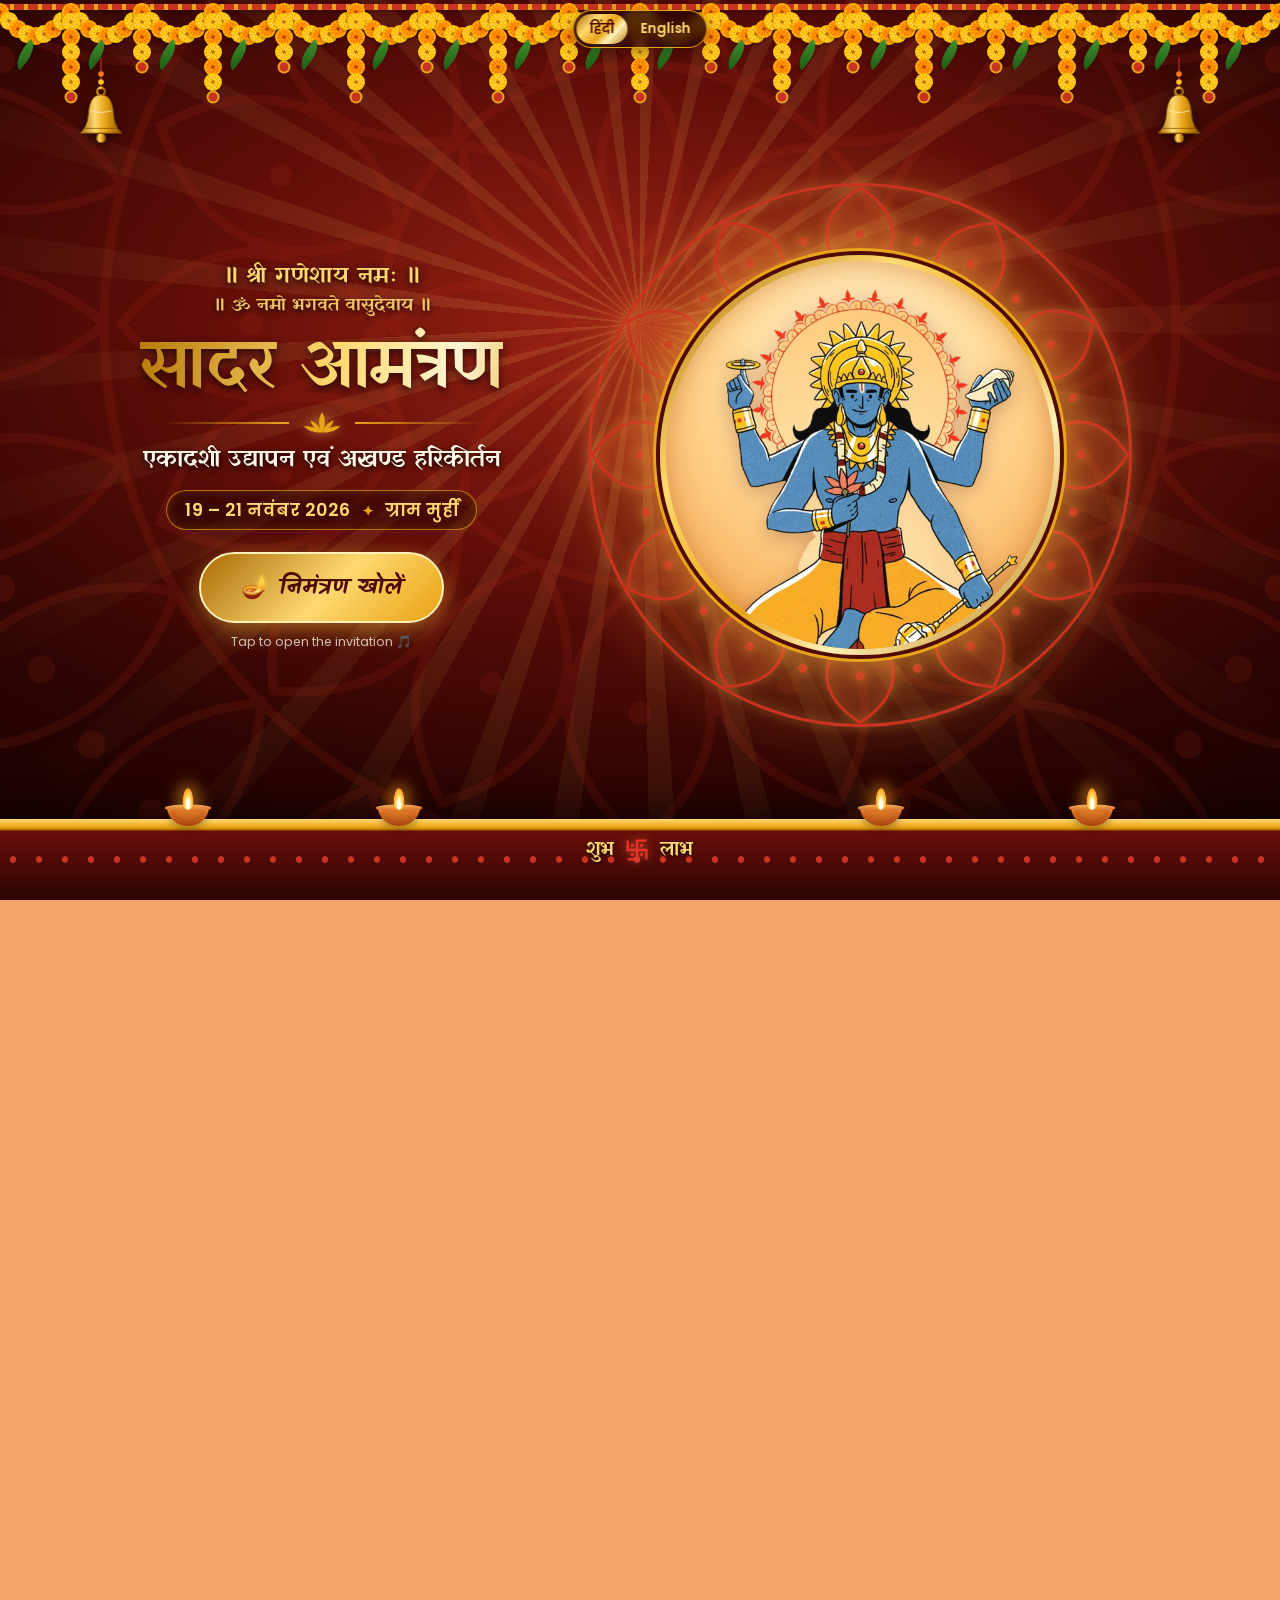
==== commit 56a53e03: "Add a sealed personal letter, touch sparkles and card shine effects - Envelope addressed to the gues" ====
--- a/index.html
+++ b/index.html
@@ -20,6 +20,24 @@
   <div id="sparkles" aria-hidden="true"></div>
   <div id="petals" aria-hidden="true"></div>
 
+  <!-- ===== Name intro (personal links only) ===== -->
+  <section id="intro" class="intro" hidden>
+    <div class="in-rays" aria-hidden="true"></div>
+    <div class="in-glow" aria-hidden="true"></div>
+    <div class="in-content">
+      <p class="in-pre">॥ जय श्री हरि ॥</p>
+      <p class="in-label" data-en="Dear">आदरणीय</p>
+      <div class="in-name-wrap">
+        <div class="in-burst" id="introBurst" aria-hidden="true"></div>
+        <h1 class="in-name" id="introName"></h1>
+        <div class="in-stars" id="introStars" aria-hidden="true"></div>
+      </div>
+      <div class="in-line" aria-hidden="true"></div>
+      <p class="in-sub" data-en="A special invitation awaits you 🙏">आपके लिए एक विशेष निमंत्रण है 🙏</p>
+      <p class="in-tap" data-en="Tap to continue ›">आगे बढ़ने के लिए छुएँ ›</p>
+    </div>
+  </section>
+
   <!-- ===== Temple doors (tap to open — browsers need a tap before music) ===== -->
   <section id="gate" class="gate">
     <div class="g-bg" aria-hidden="true">
@@ -41,6 +59,15 @@
       <div class="g-text">
         <p class="g-mantra">॥ श्री गणेशाय नमः ॥</p>
         <p class="g-chant">॥ ॐ नमो भगवते वासुदेवाय ॥</p>
+        <div class="g-name" id="gateGuest" hidden>
+          <p class="g-name-label" data-en="A personal invitation for">विशेष आमंत्रण</p>
+          <div class="g-name-frame">
+            <span class="g-name-orn left" aria-hidden="true"></span>
+            <p class="g-name-text" id="gateName"></p>
+            <span class="g-name-orn right" aria-hidden="true"></span>
+            <div class="g-name-sparks" id="nameSparks" aria-hidden="true"></div>
+          </div>
+        </div>
         <p class="g-title" data-en="You Are Invited">सादर आमंत्रण</p>
         <div class="g-divider" aria-hidden="true"><span></span><svg viewBox="0 0 60 30"><path d="M30 2C35 9 35 19 30 28C25 19 25 9 30 2Z M30 28C23 26 17 20 15 12C22 15 28 21 30 28Z M30 28C37 26 43 20 45 12C38 15 32 21 30 28Z M30 28C21 29 12 26 6 20C15 19 24 22 30 28Z M30 28C39 29 48 26 54 20C45 19 36 22 30 28Z" fill="#e9a417"/></svg><span></span></div>
         <p class="g-sub" data-en="Ekadashi Udyapan &amp;amp; Akhand Harikirtan">एकादशी उद्यापन एवं अखण्ड हरिकीर्तन</p>
@@ -52,7 +79,6 @@
           <p><b>21</b> वेदी पूजन, हवन पूर्णाहुति एवं हरिनाम अमृत भोज</p>
           <p class="g-status-call">📞 +91 95727 74629 <i>✦</i> +91 98010 36864</p>
         </div>
-        <p class="g-guest" id="gateGuest" hidden></p>
         <button id="openBtn" class="btn btn-gold pulse" type="button" data-en="🪔 Open Invitation">🪔 निमंत्रण खोलें</button>
         <p class="hint">Tap to open the invitation 🎵</p>
       </div>
@@ -151,6 +177,29 @@
       <p class="puja-hint reveal" data-en="Tap Lord Vishnu&#x27;s picture to offer flowers">पुष्प अर्पित करने के लिए भगवान के चित्र को स्पर्श करें</p>
     </section>
 
+    <!-- ===== A sealed letter for the guest ===== -->
+    <section class="letter-sec reveal" id="letterSec">
+      <p class="lt-hint" id="letterHint" data-en="✉️ A letter for you — tap the seal to open">✉️ आपके लिए एक पत्र — खोलने के लिए मुहर को छुएँ</p>
+      <div class="envelope" id="envelope" role="button" tabindex="0" aria-label="पत्र खोलें" data-en-label="Open the letter">
+        <div class="env-back"></div>
+        <div class="env-peek"><span>॥ श्री हरि ॥</span></div>
+        <div class="env-front">
+          <p class="env-to"><small data-en="To,">सेवा में,</small><b id="envName">समस्त स्वजन</b></p>
+        </div>
+        <div class="env-flap"></div>
+        <span class="env-seal" aria-hidden="true"><i>ॐ</i></span>
+      </div>
+      <article class="letter-card" id="letterCard" hidden>
+        <p class="lt-head">॥ श्री हरि ॥</p>
+        <p class="lt-to" id="letterTo">प्रिय स्वजन,</p>
+        <p class="lt-line" data-en="Jai Shri Hari 🙏">सादर जय श्री हरि 🙏</p>
+        <p class="lt-line" data-en="By the grace of Bhagwan Shri Hari Vishnu, our family is holding the &lt;b&gt;Ekadashi Udyapan &amp;amp; Akhand Harikirtan&lt;/b&gt; from &lt;b&gt;19 to 21 November 2026&lt;/b&gt; in our birthplace, &lt;b&gt;Village Murhi&lt;/b&gt;.">भगवान श्री हरि विष्णु की असीम कृपा से हमारे परिवार द्वारा <b>एकादशी उद्यापन एवं अखण्ड हरिकीर्तन</b> का आयोजन <b>19 से 21 नवंबर 2026</b> तक हमारी जन्मभूमि <b>ग्राम मुर्हीं</b> में किया जा रहा है।</p>
+        <p class="lt-line" data-en="Your presence on this holy occasion would be our good fortune. Please come with your family and bless us.">इस पावन अवसर पर आपकी उपस्थिति हमारे लिए सौभाग्य होगी। कृपया सपरिवार पधारकर हमें कृतार्थ करें।</p>
+        <p class="lt-sign lt-line" data-en="Awaiting your arrival,&lt;br&gt;&lt;b&gt;The Nivedak family, Village Murhi&lt;/b&gt;">आपके शुभागमन की प्रतीक्षा में,<br><b>निवेदक परिवार, ग्राम मुर्हीं</b></p>
+        <span class="lt-stamp" aria-hidden="true">🪔</span>
+      </article>
+    </section>
+
     <section class="card reveal center">
       <span class="corner tl"></span><span class="corner tr"></span><span class="corner bl"></span><span class="corner br"></span>
       <p class="sadar" data-en="&lt;span class=&quot;diya-ico&quot;&gt;🪔&lt;/span&gt; A Warm Invitation &lt;span class=&quot;diya-ico&quot;&gt;🪔&lt;/span&gt;"><span class="diya-ico">🪔</span> सादर आमंत्रण <span class="diya-ico">🪔</span></p>
@@ -411,6 +460,8 @@
   </svg>
 
   <audio id="song" src="assets/song.mp3" preload="auto" loop></audio>
+  <div id="touchFx" aria-hidden="true"></div>
+  <script src="name-code.js"></script>
   <script src="app.js"></script>
 </body>
 </html>
--- a/style.css
+++ b/style.css
@@ -1054,3 +1054,411 @@
   *, *::before, *::after { animation: none !important; transition-duration: .01s !important; }
   .reveal { opacity: 1; transform: none; }
 }
+
+/* ===== Personal invitation: guest name on the landing page ===== */
+.g-name { position: relative; margin: 2px 0 2px; display: flex; flex-direction: column; align-items: center; }
+.g-name[hidden] { display: none; }
+.g-name-label {
+  font-family: "Yatra One", serif;
+  font-size: clamp(.95rem, 3.8vw, 1.15rem);
+  color: var(--gold-light);
+  letter-spacing: .08em;
+  text-shadow: 0 2px 6px #000;
+  opacity: 0;
+  animation: nameLabel 1s ease .3s forwards;
+}
+body.en .g-name-label { font-family: "Playfair Display", serif; font-style: italic; letter-spacing: .04em; }
+.g-name-frame {
+  position: relative;
+  display: flex; align-items: center; justify-content: center; gap: clamp(8px, 2.5vw, 16px);
+  max-width: min(92vw, 620px);
+  padding: 2px 6px 8px;
+}
+.g-name-frame::after { /* golden underline drawn after the name appears */
+  content: ""; position: absolute; left: 12%; right: 12%; bottom: 0; height: 2px;
+  background: linear-gradient(90deg, transparent, var(--gold) 20%, #fff1b8 50%, var(--gold) 80%, transparent);
+  box-shadow: 0 0 10px rgba(255, 200, 80, .8);
+  transform: scaleX(0);
+  animation: nameLine 1.2s cubic-bezier(.3, .8, .3, 1) calc(.6s + var(--n, 10) * 70ms) forwards;
+}
+.g-name-text {
+  --n: 10;
+  font-family: "Yatra One", "Playfair Display", serif;
+  font-size: clamp(2.1rem, 10.5vw, 3.6rem);
+  line-height: 1.2;
+  padding: 0 .06em;
+  filter: drop-shadow(0 0 14px rgba(255, 190, 60, .55)) drop-shadow(0 3px 3px rgba(0, 0, 0, .8));
+}
+.g-name-text.long { font-size: clamp(1.7rem, 8vw, 2.8rem); }
+.g-name-text.xlong { font-size: clamp(1.35rem, 6.2vw, 2.2rem); }
+body.en .g-name-text { font-family: "Playfair Display", "Yatra One", serif; font-weight: 700; }
+.g-name-text .w { display: inline-block; white-space: nowrap; }
+.g-name-text .ch {
+  display: inline-block;
+  white-space: pre;
+  /* room for matras/anusvara above and below, so the gold fill isn't clipped */
+  padding: .3em .3em .25em;
+  margin: -.3em -.3em -.25em;
+  background: linear-gradient(100deg, #b77a08 0%, #ffd970 25%, #fff8dc 42%, #e9a417 58%, #ffd970 78%, #b77a08 100%);
+  background-size: 300% 100%;
+  -webkit-background-clip: text; background-clip: text; color: transparent;
+  opacity: 0;
+  animation:
+    nameIn .9s cubic-bezier(.2, .9, .3, 1.3) calc(.6s + var(--i) * 70ms) forwards,
+    nameShine 4.5s ease-in-out calc(1.8s + var(--n) * 70ms + var(--i) * 45ms) infinite;
+}
+.g-name-orn {
+  flex: 0 0 auto;
+  width: clamp(26px, 8vw, 54px); height: 14px;
+  background:
+    radial-gradient(circle, #fff1b8 0 2.5px, transparent 3px) right center / 14px 14px no-repeat,
+    linear-gradient(90deg, transparent, var(--gold)) left center / calc(100% - 10px) 2px no-repeat;
+  filter: drop-shadow(0 0 4px rgba(255, 200, 80, .9));
+  opacity: 0;
+  animation: nameOrn 1s ease calc(.9s + var(--n, 10) * 70ms) forwards;
+}
+.g-name-orn.right { transform: scaleX(-1); }
+.g-name-sparks { position: absolute; inset: -14px -6px; pointer-events: none; }
+.nstar {
+  position: absolute; width: 12px; height: 12px; margin: -6px 0 0 -6px;
+  background: radial-gradient(circle, #fff 0 14%, transparent 15%),
+    conic-gradient(from 45deg, transparent 0 20%, rgba(255, 236, 170, .95) 25%, transparent 30% 45%, rgba(255, 236, 170, .95) 50%, transparent 55% 70%, rgba(255, 236, 170, .95) 75%, transparent 80% 95%, rgba(255, 236, 170, .95) 100%);
+  -webkit-mask: radial-gradient(circle, #000 0 30%, transparent 70%);
+          mask: radial-gradient(circle, #000 0 30%, transparent 70%);
+  opacity: 0;
+  transform: scale(0);
+  animation: twinkle ease-in-out infinite;
+}
+@keyframes nameLabel { from { opacity: 0; transform: translateY(8px); letter-spacing: .3em; } to { opacity: .95; transform: none; } }
+@keyframes nameIn {
+  0% { opacity: 0; transform: translateY(.45em) scale(.4) rotate(-8deg); filter: blur(6px); }
+  60% { opacity: 1; filter: blur(0); }
+  100% { opacity: 1; transform: none; filter: none; }
+}
+@keyframes nameShine { 0% { background-position: 100% 0; } 55%, 100% { background-position: 0% 0; } }
+@keyframes nameLine { to { transform: scaleX(1); } }
+@keyframes nameOrn { from { opacity: 0; transform: translateX(-12px); } to { opacity: 1; } }
+.g-name-orn.right { animation-name: nameOrnR; }
+@keyframes nameOrnR { from { opacity: 0; transform: scaleX(-1) translateX(-12px); } to { opacity: 1; transform: scaleX(-1); } }
+@keyframes twinkle { 0%, 100% { opacity: 0; transform: scale(0) rotate(0); } 50% { opacity: 1; transform: scale(var(--k, 1)) rotate(90deg); } }
+
+/* with a name, the title becomes the second line */
+body.has-guest .g-title { font-size: clamp(1.7rem, 7.5vw, 2.6rem); margin-top: 0; }
+body.has-guest .g-chant { display: none; }
+body.has-guest .gate { --m: clamp(110px, min(44vw, 20vh), 240px); }
+@media (max-height: 800px) {
+  body.has-guest .gate { --m: clamp(90px, min(38vw, 17vh), 170px); }
+  body.has-guest .g-title { font-size: clamp(1.5rem, 6.5vw, 2rem); }
+  body.has-guest .g-name-text { font-size: clamp(1.8rem, 9vw, 2.6rem); }
+  body.has-guest .g-name-text.long { font-size: clamp(1.5rem, 7vw, 2.2rem); }
+  body.has-guest .g-name-text.xlong { font-size: clamp(1.2rem, 5.5vw, 1.8rem); }
+}
+@media (min-aspect-ratio: 13/10) {
+  body.has-guest .gate { --m: clamp(150px, 42vh, 360px); }
+  body.has-guest .g-name-text { font-size: clamp(2.2rem, 5vw, 3.8rem); }
+  body.has-guest .g-name-text.long { font-size: clamp(1.9rem, 4vw, 3.2rem); }
+  body.has-guest .g-name-text.xlong { font-size: clamp(1.6rem, 3.2vw, 2.6rem); }
+}
+
+/* the name line inside the invitation shimmers too */
+.guest {
+  position: relative; overflow: hidden;
+  box-shadow: 0 0 0 2px var(--gold), 0 6px 18px rgba(125, 26, 16, .35);
+}
+.guest::after {
+  content: ""; position: absolute; top: 0; bottom: 0; left: -60%; width: 40%;
+  background: linear-gradient(100deg, transparent, rgba(255, 240, 190, .45), transparent);
+  transform: skewX(-20deg);
+  animation: guestSweep 3.8s ease-in-out 1s infinite;
+}
+@keyframes guestSweep { 0% { left: -60%; } 45%, 100% { left: 130%; } }
+
+@media (prefers-reduced-motion: reduce) {
+  .g-name-label, .g-name-text .ch, .g-name-orn { animation: none; opacity: 1; }
+  .g-name-frame::after { animation: none; transform: none; }
+  .guest::after { display: none; }
+}
+
+/* ===== Name intro (first screen of a personal link) ===== */
+.intro {
+  position: fixed; inset: 0; z-index: 50;
+  display: flex; align-items: center; justify-content: center;
+  overflow: hidden; cursor: pointer;
+  background: radial-gradient(ellipse 80% 60% at 50% 50%, #5e0d07 0%, #2a0402 55%, #0d0100 100%);
+  color: var(--cream);
+  text-align: center;
+  transition: opacity 1.2s ease .2s;
+  -webkit-tap-highlight-color: transparent;
+}
+.intro[hidden] { display: none; }
+body.intro-on .lang-switch { opacity: 0; pointer-events: none; }
+.in-rays {
+  position: absolute; left: 50%; top: 50%;
+  width: 200vmax; height: 200vmax; margin: -100vmax 0 0 -100vmax;
+  background: repeating-conic-gradient(from 0deg, rgba(255, 205, 110, .14) 0 2.5deg, transparent 2.5deg 10deg);
+  -webkit-mask-image: radial-gradient(circle, #000 0, transparent 40%);
+          mask-image: radial-gradient(circle, #000 0, transparent 40%);
+  opacity: 0;
+  animation: inFade 2s ease .4s forwards, spin 90s linear infinite;
+}
+.in-glow {
+  position: absolute; left: 50%; top: 50%;
+  width: min(120vw, 900px); height: min(120vw, 900px);
+  transform: translate(-50%, -50%) scale(.2);
+  border-radius: 50%;
+  background: radial-gradient(circle, rgba(255, 210, 120, .45) 0%, rgba(255, 150, 50, .18) 35%, transparent 65%);
+  opacity: 0;
+  animation: inGlow 2.4s cubic-bezier(.2, .8, .3, 1) .3s forwards, inBreath 4s ease-in-out 2.7s infinite;
+}
+.in-content { position: relative; z-index: 2; padding: 0 16px; display: flex; flex-direction: column; align-items: center; max-width: 100%; }
+.in-pre {
+  font-family: "Yatra One", serif; font-size: clamp(1rem, 4vw, 1.25rem);
+  color: var(--gold-light); letter-spacing: .06em;
+  opacity: 0; animation: inUp 1s ease .2s forwards;
+}
+.in-label {
+  margin-top: 14px;
+  font-family: "Yatra One", serif; font-size: clamp(1.3rem, 5.5vw, 1.8rem);
+  color: var(--cream); text-shadow: 0 2px 8px #000;
+  opacity: 0; animation: inUp 1s ease .6s forwards;
+}
+body.en .in-label, body.en .in-sub { font-family: "Playfair Display", serif; font-style: italic; }
+.in-name-wrap { position: relative; margin: 6px 0 4px; padding: 10px 4px; }
+.in-name {
+  --n: 10;
+  position: relative;
+  font-family: "Yatra One", "Playfair Display", serif; font-weight: 400;
+  font-size: clamp(2.8rem, 14vw, 5.6rem);
+  line-height: 1.2;
+  filter: drop-shadow(0 0 18px rgba(255, 190, 60, .6)) drop-shadow(0 4px 4px rgba(0, 0, 0, .8));
+}
+.in-name.long { font-size: clamp(2.2rem, 10.5vw, 4.4rem); }
+.in-name.xlong { font-size: clamp(1.7rem, 8vw, 3.4rem); }
+body.en .in-name { font-family: "Playfair Display", "Yatra One", serif; font-weight: 700; }
+.in-name .w { display: inline-block; white-space: nowrap; }
+.in-name .ch {
+  display: inline-block; white-space: pre;
+  padding: .3em .3em .25em; margin: -.3em -.3em -.25em;
+  background: linear-gradient(100deg, #b77a08 0%, #ffd970 25%, #fffbe8 42%, #e9a417 58%, #ffd970 78%, #b77a08 100%);
+  background-size: 300% 100%;
+  -webkit-background-clip: text; background-clip: text; color: transparent;
+  opacity: 0;
+  animation:
+    inLetter 1.1s cubic-bezier(.2, .9, .3, 1.2) calc(1.1s + var(--i) * 110ms) forwards,
+    nameShine 3.6s ease-in-out calc(2.2s + var(--n) * 110ms + var(--i) * 50ms) infinite;
+}
+/* rays of light that burst out once the name is complete */
+.in-burst { position: absolute; left: 50%; top: 50%; width: 0; height: 0; }
+.in-burst span {
+  position: absolute; left: 0; top: 0;
+  width: 3px; height: 70px; margin: -35px 0 0 -1.5px;
+  border-radius: 3px;
+  background: linear-gradient(to top, transparent, #ffe9a8 60%, #fff);
+  transform: rotate(var(--a)) translateY(0) scaleY(.2);
+  opacity: 0;
+  animation: inRay 1.3s cubic-bezier(.1, .7, .3, 1) calc(1.6s + var(--n, 10) * 110ms) forwards;
+}
+.in-stars { position: absolute; inset: -20px -10px; pointer-events: none; }
+.in-line {
+  width: min(70vw, 420px); height: 2px; margin: 4px 0 12px;
+  background: linear-gradient(90deg, transparent, var(--gold) 20%, #fff1b8 50%, var(--gold) 80%, transparent);
+  box-shadow: 0 0 12px rgba(255, 200, 80, .9);
+  transform: scaleX(0);
+  animation: nameLine 1.3s cubic-bezier(.3, .8, .3, 1) calc(1.9s + var(--n, 10) * 110ms) forwards;
+}
+.in-sub, .in-tap { opacity: 0; }
+.in-sub {
+  font-family: "Yatra One", serif; font-size: clamp(1.1rem, 4.6vw, 1.5rem);
+  color: var(--gold-light); text-shadow: 0 2px 8px #000;
+  animation: inUp 1s ease calc(2.4s + var(--n, 10) * 110ms) forwards;
+}
+.in-tap {
+  margin-top: 26px;
+  font-family: "Poppins", sans-serif; font-size: .82rem; letter-spacing: .05em;
+  color: var(--cream);
+  animation: inUp 1s ease calc(3.2s + var(--n, 10) * 110ms) forwards, inBlink 2s ease-in-out calc(4.2s + var(--n, 10) * 110ms) infinite;
+}
+/* leaving: the name rises into a flash of light */
+.intro.out { opacity: 0; pointer-events: none; }
+.intro.out .in-content { transform: scale(1.25); opacity: 0; filter: blur(4px); transition: transform 1.3s cubic-bezier(.5, 0, .3, 1), opacity 1s ease .2s, filter 1s ease .2s; }
+.intro.out .in-glow { animation: inFlash 1.2s ease-out forwards; }
+
+@keyframes inFade { to { opacity: 1; } }
+@keyframes inUp { from { opacity: 0; transform: translateY(14px); } to { opacity: 1; transform: none; } }
+@keyframes inGlow { to { opacity: 1; transform: translate(-50%, -50%) scale(1); } }
+@keyframes inBreath { 0%, 100% { opacity: .8; } 50% { opacity: 1; } }
+@keyframes inFlash { 0% { opacity: 1; transform: translate(-50%, -50%) scale(1); } 100% { opacity: 0; transform: translate(-50%, -50%) scale(2.6); } }
+@keyframes inLetter {
+  0% { opacity: 0; transform: translateY(.6em) scale(.3); filter: blur(10px) brightness(3); }
+  55% { opacity: 1; filter: blur(0) brightness(1.8); }
+  100% { opacity: 1; transform: none; filter: none; }
+}
+@keyframes inRay {
+  0% { opacity: 0; transform: rotate(var(--a)) translateY(0) scaleY(.2); }
+  25% { opacity: 1; }
+  100% { opacity: 0; transform: rotate(var(--a)) translateY(calc(-170px * var(--d, 1))) scaleY(1); }
+}
+@keyframes inBlink { 0%, 100% { opacity: .75; } 50% { opacity: .35; } }
+
+@media (prefers-reduced-motion: reduce) {
+  .in-rays, .in-glow, .in-pre, .in-label, .in-sub, .in-tap, .in-name .ch { animation: none; opacity: 1; }
+  .in-glow { transform: translate(-50%, -50%); }
+  .in-line { animation: none; transform: none; }
+}
+
+/* ===== Sealed letter ===== */
+.letter-sec { margin: 30px 0 10px; text-align: center; }
+.lt-hint {
+  margin-bottom: 14px;
+  font-family: "Kalam", cursive; font-weight: 700; font-size: 1.05rem;
+  color: var(--maroon);
+  animation: inBlink 2.2s ease-in-out infinite;
+}
+.envelope {
+  position: relative;
+  width: min(100%, 400px); aspect-ratio: 1.55;
+  margin: 0 auto;
+  perspective: 1000px;
+  cursor: pointer;
+  filter: drop-shadow(0 16px 22px rgba(110, 26, 16, .35));
+  animation: envFloat 4s ease-in-out infinite;
+  -webkit-tap-highlight-color: transparent;
+}
+.envelope:focus-visible { outline: 3px solid var(--gold); outline-offset: 6px; border-radius: 10px; }
+.env-back { position: absolute; inset: 0; border-radius: 10px; background: #8e2214; }
+.env-peek {
+  position: absolute; left: 7%; right: 7%; top: 7%; height: 80%;
+  border-radius: 6px;
+  background: repeating-linear-gradient(180deg, transparent 0 26px, rgba(201, 52, 32, .12) 26px 27px), linear-gradient(180deg, #fffdf6, #fff1d6);
+  box-shadow: 0 0 0 2px rgba(233, 164, 23, .6) inset;
+  display: flex; justify-content: center; padding-top: 12px;
+  font-family: "Yatra One", serif; color: var(--red); font-size: 1.1rem;
+  transition: transform 1s cubic-bezier(.3, .8, .3, 1) .55s;
+}
+.env-front {
+  position: absolute; inset: 0; z-index: 3;
+  border-radius: 10px;
+  background:
+    radial-gradient(circle at 20% 80%, rgba(255, 217, 112, .18) 0 2px, transparent 3px) 0 0 / 22px 22px,
+    linear-gradient(160deg, #d9452c, #a82917 70%, #8e2214);
+  clip-path: polygon(0 0, 50% 56%, 100% 0, 100% 100%, 0 100%);
+}
+.env-front::before { /* gold edges of the side flaps */
+  content: ""; position: absolute; inset: 0;
+  background:
+    linear-gradient(to top right, transparent calc(50% - 1px), rgba(255, 217, 112, .8) 50%, transparent calc(50% + 1px)) left bottom / 50% 100% no-repeat,
+    linear-gradient(to top left, transparent calc(50% - 1px), rgba(255, 217, 112, .8) 50%, transparent calc(50% + 1px)) right bottom / 50% 100% no-repeat;
+  opacity: .6;
+}
+.env-to {
+  position: absolute; left: 0; right: 0; bottom: 9%;
+  display: flex; flex-direction: column; align-items: center;
+  font-family: "Kalam", cursive; color: var(--cream);
+  text-shadow: 0 1px 3px rgba(0, 0, 0, .5);
+  padding: 0 12%;
+}
+.env-to small { font-size: .85rem; opacity: .85; }
+.env-to b {
+  font-size: clamp(1.15rem, 5vw, 1.45rem); line-height: 1.25;
+  background: linear-gradient(100deg, #ffd970, #fff6d2 45%, #e9a417);
+  -webkit-background-clip: text; background-clip: text; color: transparent;
+  filter: drop-shadow(0 1px 1px rgba(0, 0, 0, .5));
+}
+.env-flap {
+  position: absolute; left: 0; right: 0; top: 0; height: 60%; z-index: 4;
+  background: linear-gradient(180deg, #b52f1b, #cf4129);
+  clip-path: polygon(0 0, 100% 0, 50% 100%);
+  border-radius: 10px 10px 0 0;
+  transform-origin: top center;
+  transition: transform .8s cubic-bezier(.5, 0, .3, 1), z-index 0s .4s;
+}
+.env-seal {
+  position: absolute; left: 50%; top: 58%; z-index: 5;
+  width: 66px; height: 66px; margin: -33px 0 0 -33px;
+  border-radius: 50%;
+  display: flex; align-items: center; justify-content: center;
+  background: radial-gradient(circle at 35% 30%, #ffe9a8, #e9a417 45%, #a86b05 100%);
+  box-shadow: 0 0 0 4px rgba(255, 217, 112, .35), 0 4px 10px rgba(0, 0, 0, .45), inset 0 -3px 6px rgba(110, 50, 0, .5);
+  animation: sealPulse 2s ease-in-out infinite;
+  transition: transform .5s ease, opacity .4s ease;
+}
+.env-seal i { font-style: normal; font-family: "Tiro Devanagari Sanskrit", serif; font-size: 2rem; color: #7d1a10; text-shadow: 0 1px 0 rgba(255, 240, 190, .7); }
+.envelope.open { animation: none; cursor: default; }
+.envelope.open .env-seal { transform: scale(1.6) rotate(25deg); opacity: 0; animation: none; }
+.envelope.open .env-flap { transform: rotateX(180deg); z-index: 1; }
+.envelope.open .env-peek { transform: translateY(-62%); }
+
+.letter-card {
+  position: relative;
+  max-width: 460px; margin: 0 auto;
+  padding: 26px 22px 30px;
+  text-align: left;
+  font-family: "Kalam", cursive; font-size: 1.12rem; line-height: 1.75;
+  color: var(--text);
+  border-radius: 6px;
+  background:
+    repeating-linear-gradient(180deg, transparent 0 calc(1.75em - 1px), rgba(201, 52, 32, .13) calc(1.75em - 1px) 1.75em) 0 66px,
+    radial-gradient(ellipse at 50% 0%, #fffef8, transparent 70%),
+    linear-gradient(180deg, #fffaf0, #fff0d4);
+  box-shadow: 0 0 0 2px var(--gold), 0 0 0 6px #fff7e8, 0 0 0 8px var(--red), 0 20px 40px rgba(110, 26, 16, .3);
+  transform-origin: top center;
+  animation: unfold 1.1s cubic-bezier(.2, .8, .2, 1) both;
+}
+.letter-card::before { /* red margin line, like a letter pad */
+  content: ""; position: absolute; top: 0; bottom: 0; left: 14px; width: 1.5px; background: rgba(201, 52, 32, .3);
+}
+.lt-head { text-align: center; font-family: "Yatra One", serif; color: var(--red); font-size: 1.2rem; margin-bottom: 6px; }
+.lt-to {
+  font-weight: 700; font-size: 1.35rem; color: var(--red);
+  animation: write 1s ease .4s both;
+}
+.lt-line { margin-top: 8px; animation: write 1.4s ease var(--d, 1s) both; }
+.lt-line b { color: var(--red); }
+.lt-sign { text-align: right; margin-top: 16px; }
+.lt-stamp {
+  position: absolute; right: 16px; top: 16px;
+  width: 46px; height: 46px; border-radius: 50%;
+  display: flex; align-items: center; justify-content: center; font-size: 1.4rem;
+  border: 2px dashed rgba(201, 52, 32, .5);
+  transform: rotate(-12deg);
+  animation: stamp .6s cubic-bezier(.3, 1.6, .5, 1) 3.8s both;
+}
+body.en .letter-card { font-family: "Kalam", "Poppins", cursive; }
+
+@keyframes envFloat { 0%, 100% { transform: translateY(0) rotate(-1deg); } 50% { transform: translateY(-8px) rotate(1deg); } }
+@keyframes sealPulse { 0%, 100% { box-shadow: 0 0 0 4px rgba(255, 217, 112, .35), 0 4px 10px rgba(0, 0, 0, .45), inset 0 -3px 6px rgba(110, 50, 0, .5); } 50% { box-shadow: 0 0 0 12px rgba(255, 217, 112, 0), 0 4px 10px rgba(0, 0, 0, .45), inset 0 -3px 6px rgba(110, 50, 0, .5); } }
+@keyframes unfold {
+  0% { opacity: 0; transform: perspective(900px) rotateX(-75deg) scaleY(.6); }
+  60% { opacity: 1; }
+  100% { transform: none; }
+}
+@keyframes write { from { clip-path: inset(-1em 100% -1em -1em); opacity: .3; } to { clip-path: inset(-1em -1em -1em -1em); opacity: 1; } }
+@keyframes stamp { from { opacity: 0; transform: scale(2.4) rotate(-40deg); } to { opacity: 1; transform: rotate(-12deg); } }
+
+/* ===== Touch sparkles ===== */
+#touchFx { position: fixed; inset: 0; pointer-events: none; z-index: 70; }
+#touchFx span {
+  position: absolute; width: 7px; height: 7px; margin: -3.5px 0 0 -3.5px;
+  border-radius: 50%;
+  box-shadow: 0 0 8px 2px rgba(255, 200, 80, .8);
+  animation: tfx .75s cubic-bezier(.2, .8, .3, 1) forwards;
+}
+@keyframes tfx { to { transform: translate(var(--x), var(--y)) scale(.2); opacity: 0; } }
+
+/* ===== Cards: a gold shine passes over each card as it appears ===== */
+.card.reveal::after {
+  content: ""; position: absolute; inset: 0; border-radius: 20px; pointer-events: none;
+  background: linear-gradient(115deg, transparent 35%, rgba(255, 248, 220, .7) 48%, rgba(255, 217, 112, .35) 52%, transparent 65%) no-repeat;
+  background-size: 250% 100%; background-position: 160% 0;
+}
+.card.reveal.in::after { animation: cardShine 1.8s ease .35s; }
+@keyframes cardShine { from { background-position: 160% 0; } to { background-position: -60% 0; } }
+.reveal h2 { opacity: 0; transform: translateY(12px) scale(.94); transition: opacity .8s ease .25s, transform .8s cubic-bezier(.2, .9, .3, 1.3) .25s; }
+.reveal.in h2 { opacity: 1; transform: none; }
+.reveal.in h2::before, .reveal.in h2::after { display: inline-block; animation: spin 7s linear infinite; }
+
+@media (prefers-reduced-motion: reduce) {
+  .envelope, .lt-hint, .env-seal, .letter-card, .lt-to, .lt-line, .lt-stamp { animation: none; }
+  .card.reveal.in::after { animation: none; }
+  .reveal h2 { opacity: 1; transform: none; }
+}
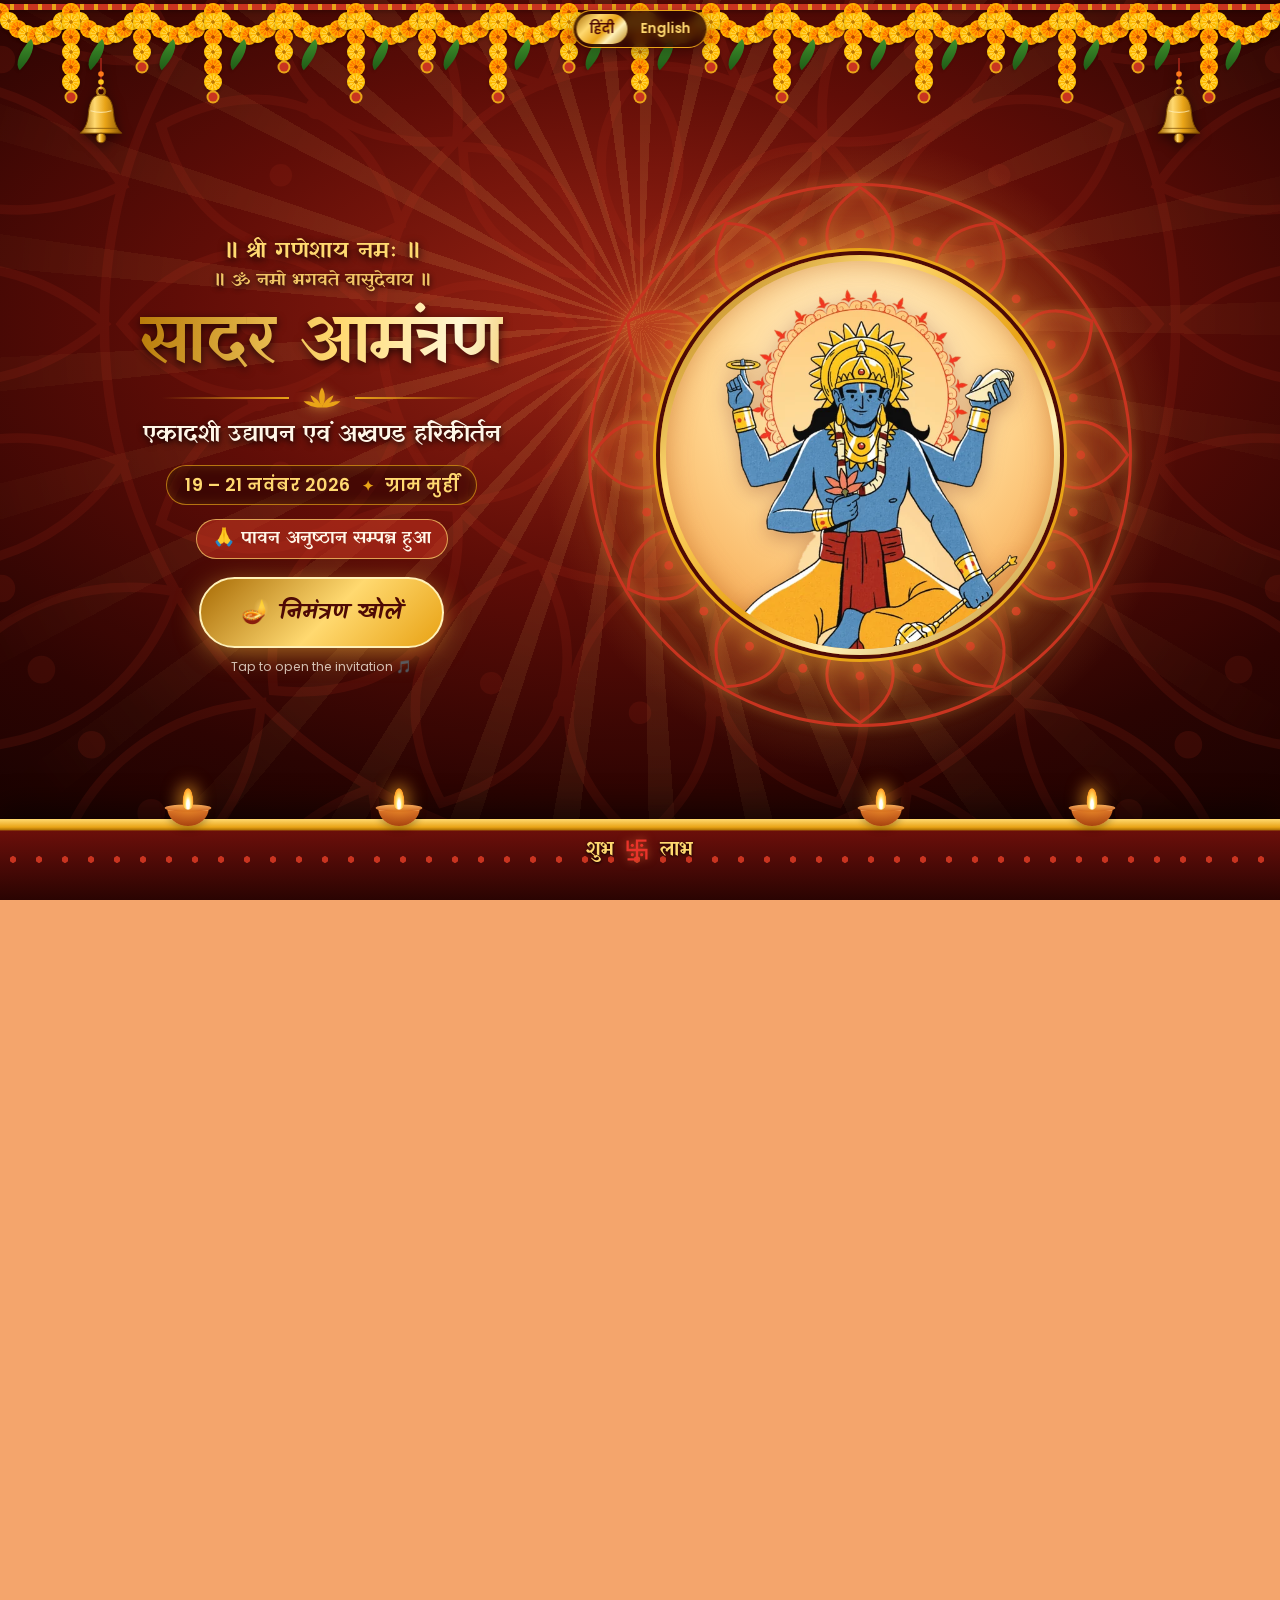
==== commit 9ef3a5f6: "Add open tracking, RSVP, personal status card and day-by-day updates - api/track, api/rsvp, api/stat" ====
--- a/index.html
+++ b/index.html
@@ -8,7 +8,8 @@
   <meta property="og:type" content="website" />
   <meta property="og:title" content="🪔 सादर आमंत्रण · एकादशी उद्यापन एवं अखण्ड हरिकीर्तन" />
   <meta property="og:description" content="19–21 नवंबर 2026 · ग्राम मुर्हीं, हमारी जन्मभूमि। आप सभी सपरिवार सादर आमंत्रित हैं।" />
-  <meta property="og:image" content="assets/og.jpg" />
+  <meta property="og:image" content="https://ekadashipuja.vercel.app/assets/og.jpg" />
+  <meta property="og:url" content="https://ekadashipuja.vercel.app/" />
   <meta name="theme-color" content="#6b0f0a" />
   <link rel="icon" href="data:image/svg+xml,<svg xmlns='http://www.w3.org/2000/svg' viewBox='0 0 100 100'><text y='.9em' font-size='90'>🪔</text></svg>" />
   <link rel="preconnect" href="https://fonts.googleapis.com" />
@@ -79,6 +80,7 @@
           <p><b>21</b> वेदी पूजन, हवन पूर्णाहुति एवं हरिनाम अमृत भोज</p>
           <p class="g-status-call">📞 +91 95727 74629 <i>✦</i> +91 98010 36864</p>
         </div>
+        <p class="g-today" id="gateToday" hidden></p>
         <button id="openBtn" class="btn btn-gold pulse" type="button" data-en="🪔 Open Invitation">🪔 निमंत्रण खोलें</button>
         <p class="hint">Tap to open the invitation 🎵</p>
       </div>
@@ -105,6 +107,7 @@
     <button class="bell bell-right" type="button" aria-label="घंटी बजाएं" data-en-label="Ring the bell"><svg viewBox="0 0 60 120"><use href="#bellShape" /></svg></button>
 
     <section class="hero">
+      <div class="today-strip" id="todayStrip" hidden></div>
       <div class="mantra-box reveal">
         <p class="mantra">॥ श्री गणेशाय नमः ॥</p>
         <p class="mantra">॥ ॐ नमो भगवते वासुदेवाय नमः ॥</p>
@@ -298,7 +301,7 @@
 
     <section class="card card-dark reveal center">
       <span class="corner tl"></span><span class="corner tr"></span><span class="corner bl"></span><span class="corner br"></span>
-      <h2 data-en="Countdown to the Auspicious Day">शुभ घड़ी में शेष</h2>
+      <h2 id="cdTitle" data-en="Countdown to the Auspicious Day">शुभ घड़ी में शेष</h2>
       <div class="countdown" id="countdown">
         <div><span id="cdD">0</span><small data-en="Days">दिन</small></div>
         <div><span id="cdH">00</span><small data-en="Hours">घंटे</small></div>
@@ -306,13 +309,14 @@
         <div><span id="cdS">00</span><small data-en="Secs">सेकंड</small></div>
       </div>
       <p class="cd-done" id="cdDone" hidden data-en="🙏 The sacred ceremony has begun — Jai Shri Hari!">🙏 पावन अनुष्ठान आरंभ हो चुका है — जय श्री हरि!</p>
+      <div class="today-box" id="todayBox" hidden></div>
       <p class="cd-sub" data-en="19 – 21 November 2026">19 – 21 नवंबर 2026</p>
     </section>
 
     <section class="card reveal">
       <span class="corner tl"></span><span class="corner tr"></span><span class="corner bl"></span><span class="corner br"></span>
       <h2 data-en="Programme">कार्यक्रम विवरण</h2>
-      <ol class="timeline">
+      <ol class="timeline" id="timeline">
         <li class="reveal">
           <div class="date"><b>19</b><small data-en="Nov">नवंबर</small></div>
           <div class="event">
@@ -340,6 +344,36 @@
       </div>
     </section>
 
+    <section class="card reveal center rsvp" id="rsvpCard">
+      <span class="corner tl"></span><span class="corner tr"></span><span class="corner bl"></span><span class="corner br"></span>
+      <h2 data-en="Will You Join Us?">क्या आप पधारेंगे?</h2>
+      <p class="rsvp-intro" data-en="Please let us know, so that we can make proper arrangements for everyone.">कृपया हमें बताएँ, ताकि हम सबके लिए उचित व्यवस्था कर सकें।</p>
+      <form class="rsvp-form" id="rsvpForm" novalidate>
+        <label class="rsvp-field"><span data-en="Your name">आपका नाम</span><input id="rsvpName" maxlength="60" autocomplete="name" /></label>
+        <div class="rsvp-choices" role="radiogroup" aria-label="उत्तर" data-en-label="Reply">
+          <button type="button" class="rc yes" role="radio" aria-checked="false" data-status="yes"><i>🙏</i><b data-en="Yes, we'll come">हाँ, हम आएँगे</b></button>
+          <button type="button" class="rc maybe" role="radio" aria-checked="false" data-status="maybe"><i>🤔</i><b data-en="Maybe">शायद</b></button>
+          <button type="button" class="rc no" role="radio" aria-checked="false" data-status="no"><i>🙏🏻</i><b data-en="Can't make it">नहीं आ पाएँगे</b></button>
+        </div>
+        <div class="rsvp-people" id="rsvpPeople">
+          <span data-en="How many people?">कितने लोग आएँगे?</span>
+          <div class="stepper">
+            <button type="button" id="pplMinus" aria-label="कम करें" data-en-label="Fewer">−</button>
+            <output id="pplCount">1</output>
+            <button type="button" id="pplPlus" aria-label="बढ़ाएँ" data-en-label="More">+</button>
+          </div>
+        </div>
+        <textarea id="rsvpNote" maxlength="300" rows="2"></textarea>
+        <button type="submit" class="btn btn-red" id="rsvpSend" data-en="✉️ Send Reply">✉️ उत्तर भेजें</button>
+        <p class="rsvp-msg" id="rsvpMsg" role="status" aria-live="polite"></p>
+      </form>
+      <div class="rsvp-done" id="rsvpDone" hidden>
+        <div class="rsvp-check" aria-hidden="true">✓</div>
+        <p class="rsvp-thanks" id="rsvpThanks"></p>
+        <button type="button" class="btn btn-outline" id="rsvpEdit" data-en="✏️ Change reply">✏️ उत्तर बदलें</button>
+      </div>
+    </section>
+
     <section class="card reveal center">
       <span class="corner tl"></span><span class="corner tr"></span><span class="corner bl"></span><span class="corner br"></span>
       <h2 data-en="Venue">कार्यक्रम स्थल</h2>
@@ -391,6 +425,18 @@
         <p class="fam-title" data-en="A Request from the Little Ones">बाल मनुहार</p>
         <p class="manuhar" data-en="“Please, please do come to the holy Harikirtan at our home!” 🙏">“हमारे घर के पावन हरिकीर्तन में आप ज़रूर-ज़रूर आना!” 🙏</p>
         <p class="fam-chips"><span data-en="Shivansh">शिवांश</span><span data-en="Shiwangi">शिवांगी</span><span data-en="Advik">अद्विक</span><span data-en="Kavya">काव्या</span><span data-en="Shanvi">शान्वी</span><span data-en="Shreeja">श्रीजा</span></p>
+      </div>
+    </section>
+
+    <section class="card reveal center photo-card" id="photoCard">
+      <span class="corner tl"></span><span class="corner tr"></span><span class="corner bl"></span><span class="corner br"></span>
+      <h2 data-en="Your Personal Card">आपका व्यक्तिगत कार्ड</h2>
+      <p class="rsvp-intro" data-en="A card with your name — put it on your WhatsApp status and share the joy!">आपके नाम वाला कार्ड — इसे WhatsApp स्टेटस पर लगाएँ और खुशी बाँटें!</p>
+      <label class="rsvp-field"><span data-en="Name on the card">कार्ड पर नाम</span><input id="cardName" maxlength="40" /></label>
+      <div class="pc-frame"><img id="cardImg" alt="" /><div class="pc-loading" id="cardLoading">🪔</div></div>
+      <div class="actions">
+        <button type="button" class="btn btn-gold" id="cardShare" data-en="📤 Share / Status">📤 शेयर / स्टेटस</button>
+        <button type="button" class="btn btn-outline" id="cardSave" data-en="📥 Download">📥 डाउनलोड</button>
       </div>
     </section>
 
--- a/style.css
+++ b/style.css
@@ -1462,3 +1462,124 @@
   .card.reveal.in::after { animation: none; }
   .reveal h2 { opacity: 1; transform: none; }
 }
+
+/* ===== Day by day: "today" strip, live dot, timeline states ===== */
+.live {
+  display: inline-block; width: 10px; height: 10px; margin-right: 8px; vertical-align: middle;
+  border-radius: 50%; background: #ff3b2f;
+  box-shadow: 0 0 0 0 rgba(255, 59, 47, .7);
+  animation: livePulse 1.6s ease-out infinite;
+}
+@keyframes livePulse { to { box-shadow: 0 0 0 12px rgba(255, 59, 47, 0); } }
+.today-strip {
+  position: relative; z-index: 2;
+  margin: 60px auto 6px; max-width: 520px;
+  padding: 10px 16px;
+  display: flex; flex-direction: column; align-items: center; gap: 2px;
+  text-align: center;
+  color: var(--cream);
+  border-radius: 14px;
+  background: linear-gradient(135deg, var(--red), var(--maroon));
+  box-shadow: 0 0 0 2px var(--gold), 0 8px 20px rgba(110, 26, 16, .35);
+}
+.today-strip[hidden] { display: none; }
+.today-strip b { font-family: "Yatra One", serif; font-weight: 400; font-size: 1.15rem; color: var(--gold-light); }
+.today-strip span { font-size: 1.02rem; }
+.g-today {
+  margin-top: 10px; padding: 6px 16px;
+  font-family: "Yatra One", serif; font-size: clamp(.95rem, 3.8vw, 1.1rem);
+  color: var(--cream);
+  background: rgba(201, 52, 32, .55);
+  border: 1.5px solid rgba(255, 217, 112, .7);
+  border-radius: 999px;
+}
+.today-box { color: var(--cream); }
+.tb-badge { display: inline-flex; align-items: center; padding: 4px 14px; border-radius: 999px; background: rgba(255, 59, 47, .18); border: 1px solid rgba(255, 120, 100, .6); font-family: "Poppins", sans-serif; font-size: .85rem; letter-spacing: .04em; }
+.tb-day { margin-top: 12px; color: var(--gold-light); font-size: 1rem; }
+.tb-what { font-family: "Yatra One", serif; font-size: clamp(1.35rem, 6vw, 1.7rem); line-height: 1.4; color: #fff; text-shadow: 0 2px 8px rgba(0, 0, 0, .5); }
+.tb-next { margin-top: 12px; font-size: .98rem; opacity: .85; }
+.tb-done { font-size: 1.15rem; line-height: 1.7; }
+.timeline li.today .date { animation: todayGlow 1.8s ease-in-out infinite; }
+.timeline li.today .event { background: #fff; border-left-color: #ff3b2f; box-shadow: 0 0 0 2px var(--gold), 0 8px 20px rgba(201, 52, 32, .25); }
+.timeline li.today .day::after {
+  content: "आज"; margin-left: 8px; padding: 1px 10px; border-radius: 999px;
+  background: #ff3b2f; color: #fff; font-family: "Poppins", sans-serif; font-size: .75rem; font-weight: 600; opacity: 1;
+}
+body.en .timeline li.today .day::after { content: "TODAY"; }
+.timeline li.done .event { opacity: .7; }
+.timeline li.done .date::after {
+  content: "✓"; position: absolute; right: -4px; bottom: -4px;
+  width: 24px; height: 24px; border-radius: 50%;
+  display: flex; align-items: center; justify-content: center;
+  background: #2e9b4f; color: #fff; font: 700 .85rem/1 "Poppins", sans-serif;
+  box-shadow: 0 0 0 2px #fff;
+}
+.timeline li .date { position: relative; }
+@keyframes todayGlow { 0%, 100% { box-shadow: 0 0 0 4px #fff3dc, 0 0 0 7px rgba(255, 59, 47, .5); } 50% { box-shadow: 0 0 0 4px #fff3dc, 0 0 22px 10px rgba(255, 190, 60, .9); } }
+
+/* ===== RSVP ===== */
+.rsvp-intro { font-size: 1.05rem; line-height: 1.6; margin: 4px 0 16px; }
+.rsvp-form { display: flex; flex-direction: column; gap: 14px; text-align: left; }
+.rsvp-form[hidden] { display: none; }
+.rsvp-field { display: flex; flex-direction: column; gap: 4px; font-weight: 700; color: var(--maroon); text-align: left; }
+.rsvp-field input, .rsvp-form textarea {
+  width: 100%; font: inherit; font-size: 1.1rem; color: var(--text);
+  padding: 10px 14px; border-radius: 12px;
+  border: 2px solid rgba(201, 52, 32, .35); background: #fff;
+}
+.rsvp-form textarea { resize: vertical; font-size: 1rem; }
+.rsvp-field input:focus, .rsvp-form textarea:focus { outline: none; border-color: var(--red); box-shadow: 0 0 0 3px rgba(233, 164, 23, .35); }
+.rsvp-choices { display: grid; grid-template-columns: repeat(3, 1fr); gap: 8px; }
+.rc {
+  display: flex; flex-direction: column; align-items: center; gap: 4px;
+  padding: 12px 4px; border-radius: 14px; cursor: pointer;
+  font: inherit; color: var(--maroon);
+  background: #fff; border: 2px solid rgba(233, 164, 23, .6);
+  transition: transform .2s ease, background .2s ease, box-shadow .2s ease;
+}
+.rc i { font-style: normal; font-size: 1.7rem; transition: transform .3s cubic-bezier(.3, 1.6, .5, 1); }
+.rc b { font-size: .92rem; line-height: 1.25; text-align: center; }
+.rc:active { transform: scale(.96); }
+.rc[aria-checked="true"] { color: #fff; border-color: transparent; box-shadow: 0 6px 16px rgba(110, 26, 16, .3); }
+.rc[aria-checked="true"] i { transform: scale(1.25); }
+.rc.yes[aria-checked="true"] { background: linear-gradient(135deg, #2e9b4f, #1d7339); }
+.rc.maybe[aria-checked="true"] { background: linear-gradient(135deg, #e9a417, #b77a08); }
+.rc.no[aria-checked="true"] { background: linear-gradient(135deg, var(--red), var(--maroon)); }
+.rsvp-people { display: flex; align-items: center; justify-content: space-between; gap: 10px; font-weight: 700; color: var(--maroon); transition: opacity .3s ease; }
+.rsvp-people.off { opacity: .35; pointer-events: none; }
+.stepper { display: flex; align-items: center; border: 2px solid var(--red); border-radius: 999px; overflow: hidden; background: #fff; }
+.stepper button { width: 44px; height: 42px; border: 0; background: transparent; font: 600 1.4rem/1 "Poppins", sans-serif; color: var(--red); cursor: pointer; }
+.stepper button:active { background: rgba(201, 52, 32, .1); }
+.stepper output { min-width: 40px; text-align: center; font: 600 1.2rem/1 "Poppins", sans-serif; color: var(--maroon-dark); }
+.rsvp-form .btn { align-self: center; }
+.rsvp-msg { text-align: center; color: var(--red); font-size: .98rem; line-height: 1.7; }
+.rsvp-msg:empty { display: none; }
+.rsvp-msg .btn { margin-top: 8px; }
+.rsvp-done { display: flex; flex-direction: column; align-items: center; gap: 12px; padding: 6px 0; }
+.rsvp-done[hidden] { display: none; }
+.rsvp-check {
+  width: 74px; height: 74px; border-radius: 50%;
+  display: flex; align-items: center; justify-content: center;
+  font: 700 2.4rem/1 "Poppins", sans-serif; color: #fff;
+  background: radial-gradient(circle at 35% 30%, #5fd081, #2e9b4f 60%, #1d7339);
+  box-shadow: 0 0 0 5px #fff3dc, 0 0 0 8px var(--gold), 0 10px 20px rgba(29, 115, 57, .35);
+  animation: stamp .6s cubic-bezier(.3, 1.6, .5, 1) both;
+}
+.rsvp-thanks { font-family: "Yatra One", serif; font-size: 1.3rem; line-height: 1.5; color: var(--red); }
+
+/* ===== Personal photo card ===== */
+.pc-frame {
+  position: relative;
+  width: min(72%, 280px); aspect-ratio: 9 / 16;
+  margin: 16px auto 4px;
+  border-radius: 16px; overflow: hidden;
+  background: linear-gradient(160deg, #6b0f0a, #2a0402);
+  box-shadow: 0 0 0 3px var(--gold), 0 0 0 7px #fff3dc, 0 0 0 9px var(--red), 0 18px 36px rgba(110, 26, 16, .4);
+  transform: rotate(-2deg);
+  transition: transform .4s ease;
+}
+.pc-frame:hover { transform: rotate(0) scale(1.02); }
+.pc-frame img { display: block; width: 100%; height: 100%; object-fit: cover; }
+.pc-loading { position: absolute; inset: 0; display: flex; align-items: center; justify-content: center; font-size: 2.4rem; animation: flicker 1.2s ease-in-out infinite; }
+.pc-loading[hidden] { display: none; }
+.photo-card .rsvp-field { max-width: 360px; margin: 0 auto; }
